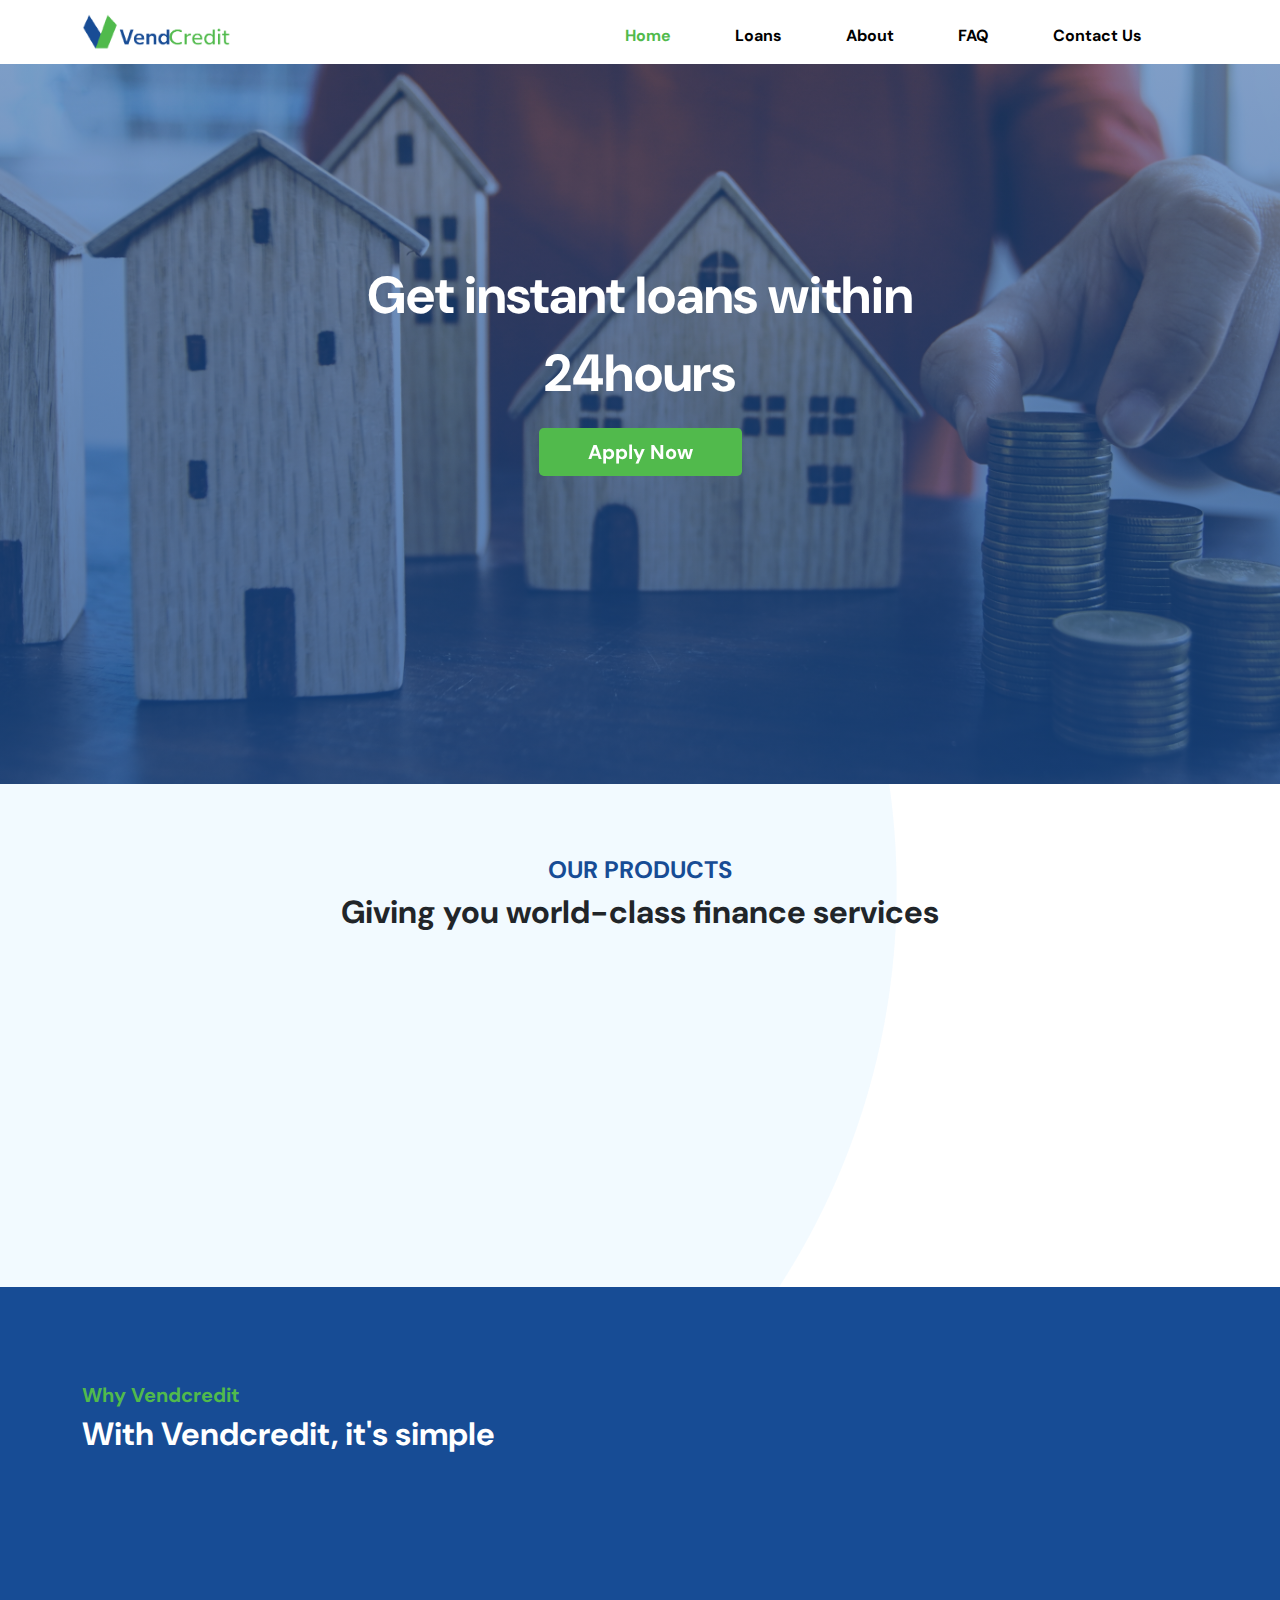
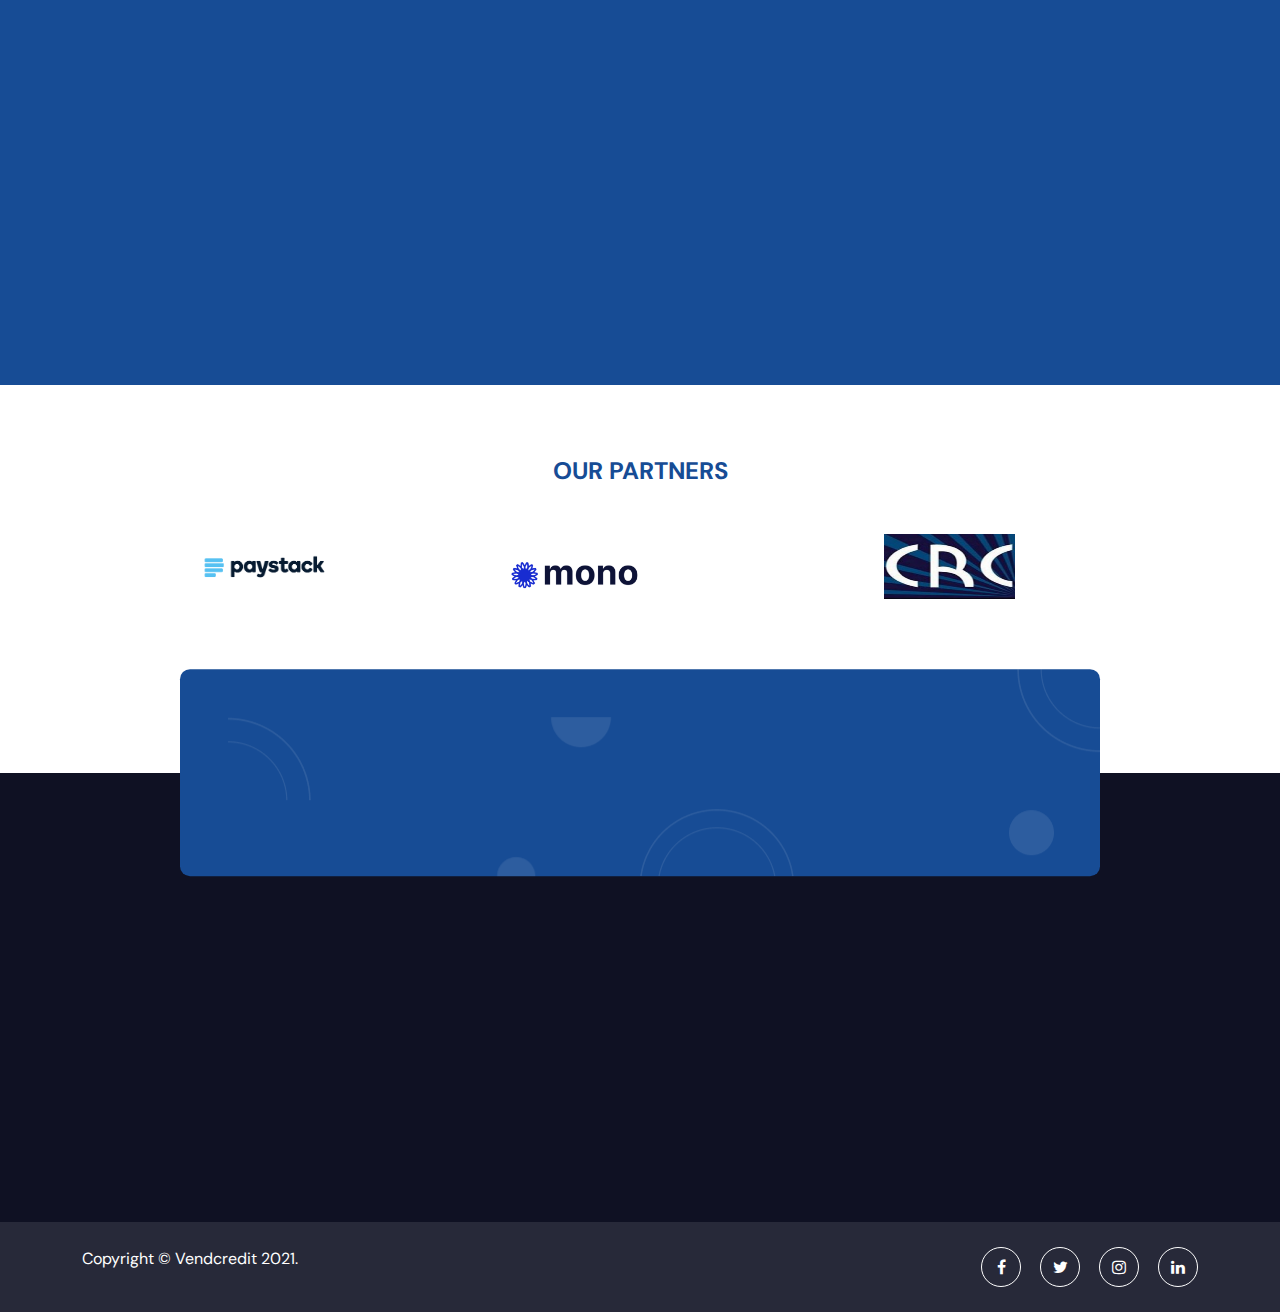
==== index.html @ 1e8042dc "updated site" ====
<!DOCTYPE html>
<html lang="en">
<head>
  <meta charset="UTF-8">
  <meta http-equiv="X-UA-Compatible" content="IE=edge">
  <meta name="viewport" content="width=device-width, initial-scale=1.0">
  <link rel="stylesheet" href="/assets/bootstrap-5/css/bootstrap.min.css">
  <link rel="stylesheet" href="./assets/css/main.css">
  <link href="./assets/vendor/aos/aos.css" rel="stylesheet">
  <link href="./assets/vendor/remixicon/remixicon.css" rel="stylesheet">
  <link href="./assets/vendor/swiper/swiper-bundle.min.css" rel="stylesheet">
  <link href="./assets/vendor/glightbox/css/glightbox.min.css" rel="stylesheet">
  <link rel="stylesheet" href="https://cdnjs.cloudflare.com/ajax/libs/font-awesome/4.7.0/css/font-awesome.min.css">
  <link rel="shortcut icon" href="./assets/img/favicon.svg" type="image/x-icon">
  <title>Vendcredit</title>
</head>
<body>
  <section>
    <nav class="navbar navbar-expand-lg navbar-light bg-white shadow-sm">
      <div class="container">
        <a class="navbar-brand" href="/index.html">
          <img src="./assets/img/logooo.png" class="./assets/img-fluid logo" alt="" srcset="">
        </a>
        <button class="navbar-toggler" type="button" data-bs-toggle="collapse" data-bs-target="#navbarSupportedContent" aria-controls="navbarSupportedContent" aria-expanded="false" aria-label="Toggle navigation">
          <span class="navbar-toggler-icon"></span>
        </button>
        <div class="collapse navbar-collapse" id="navbarSupportedContent">
          <ul class="navbar-nav ms-auto mb-2 mb-lg-0 pt-2">
            <li class="nav-item pe-md-5">
              <a class="nav-link active fw-bold" aria-current="page" href="/index.html">Home</a>
            </li>
            <li class="nav-item pe-md-5">
              <a class="nav-link fw-bold" aria-current="page" href="./loan.html">Loans</a>
            </li>
            <li class="nav-item pe-md-5">
              <a class="nav-link fw-bold" href="./about.html">About</a>
            </li>
            <li class="nav-item pe-md-5">
              <a class="nav-link fw-bold" href="./faq.html">FAQ</a>
            </li>
            <li class="nav-item pe-md-5">
              <a class="nav-link fw-bold" href="./contact.html">Contact Us</a>
            </li>
           
          </ul>
          
        </div>
      </div>
    </nav>
  </section>
  <section class="banner-area-2 loan-banner pt-145">
    <div class="container">
        <div class="row align-items-center pt-5">
            <div class="col-lg-7 mx-auto pt-5">
                <div class="banner-content text-center pt-5">
                    <div class="section-title text-white" data-aos="fade-up">
                     <p class="fw-bold tx-36 pt-lg-5">Get instant loans within 24hours</p>

                    </div>
                  
            <a href="./loan.html" class="btn btn-lg bg-green text-white px-5 fw-bold" data-aos="fade-up">Apply Now</a>

                </div>
            </div>
        </div>

    </div>
</section>
  
  <section class="product">
    <div class="container py-5">
      <div class="text-center pt-lg-4">
       <h4 class="text-uppercase tx-prim fw-bold ">Our Products</h4>
       <h2 class="fw-bold">Giving you world-class finance services</h2>
       
      </div>
      <div class="feature py-md-4">
        <div class="row">
          <div class="col-md-4 mb-3" data-aos="fade-up" >
            <div class="feature-card-widget-3 wow fadeInLeft card-2 slick-slide slick-cloned text-white card-h" data-wow-delay="1.5s" tabindex="-1" role="tabpanel" id="" style="visibility: visible; animation-delay: 1.5s; animation-name: fadeInLeft;" aria-describedby="slick-slide-control27" data-slick-index="-2" aria-hidden="true">
              <div class="shapes">
                  <img src="./assets/img/shape-21.png" alt="shape">
                  <img src="./assets/img/shape-22.png" alt="shape">
                  <img src="./assets/img/shape-23.png" alt="shape">
                  <img src="./assets/img/shape-24.png" alt="shape">
              </div>
              <img src="./assets/img/icon-9.svg" class="img-fluid mb-3" alt="icon">
              <h5 class="title">Asset Financing:</h5>
              <p> <span>  Get basic house utilities from us such as Air Conditioners, Generators, Freezers etc and spread your payment in months. </span></p>
            
          </div>
        </div>
        <div class="col-md-4 mb-3" data-aos="fade-up" data-aos-delay="100">
          <div class="feature-card-widget-3 wow fadeInLeft card-2 slick-slide slick-cloned text-white card-h" data-wow-delay="1.5s" tabindex="-1" role="tabpanel" id="" style="visibility: visible; animation-delay: 1.5s; animation-name: fadeInLeft;" aria-describedby="slick-slide-control27" data-slick-index="-2" aria-hidden="true">
            <div class="shapes">
                <img src="./assets/img/shape-17.png" alt="shape">
                <img src="./assets/img/shape-18.png" alt="shape">
                <img src="./assets/img/shape-19.png" alt="shape">
                <img src="./assets/img/shape-20.png" alt="shape">
            </div>
            <img src="./assets/img/icon-8.svg" class="img-fluid mb-3" alt="icon">
            <h5 class="title">Lending:</h5>
            <p> <span>  You can make hassle free investments by lending through our platform, straight from your device. </span></p>
          
        </div>
      </div>
        <div class="col-md-4 mb-3" data-aos="fade-up" data-aos-delay="200">
          <div class="feature-card-widget-3 wow fadeInLeft card-2 slick-slide slick-cloned text-white card-h" data-wow-delay="1.5s" tabindex="-1" role="tabpanel" id="" style="visibility: visible; animation-delay: 1.5s; animation-name: fadeInLeft;" aria-describedby="slick-slide-control27" data-slick-index="-2" aria-hidden="true">
            <div class="shapes">
                <img src="./assets/img/shape-26.png" alt="shape">
                <img src="./assets/img/shape-17.png" alt="shape">
                <img src="./assets/img/shape-19.png" alt="shape">
                <img src="./assets/img/shape-20.png" alt="shape">
            </div>
            <img src="./assets/img/icon-10.svg" class="img-fluid mb-3" alt="icon">
            <h5 class="title">Borrowing:</h5>
            <p> <span>  Whether its for personal or business reasons sycamore has got a loan for you. </span></p>
          
        </div>
        </div>
      </div>
    </div>
    </div>
  </section>

  <section id="plan" class="bg-prim">
    <div class="container bg-blue py-4">
      <div class="row py-md-5">
        <div class="col-md-5 text-white">
          <div class=" py-4">
             <h5 class="fw-bold tx-green text-uppercaae =">Why Vendcredit</h5>
            <h2 class="tx-30 tx-display fw-bold mb-5">With Vendcredit, it's simple</h2>
            <div class="pe-lg-5">
              <div data-aos="fade-up">
                <div class="d-flex">
                  <div class="">
                    <img src="./assets/img/Checkk.svg" class="img-fluid img-check">
                  </div>
                  <div class="ms-2">
                    <p class="tx-18 fw-bold mb-1 tx-green"> Easy No-Risk Application</p>
                  </div>
                </div>
                <div class="col-md-11 mt-1 mb-4">
                <p>
                  Our online application is fast and easy to use.
                </p>
                </div>
              </div>
             
              <div data-aos="fade-up" data-aos-delay="100">
                <div class="d-flex">
                  <div class="">
                    <img src="./assets/img/Checkk.svg" class="img-fluid img-check">
                  </div>
                  <div class="ms-2">
                    <p class="tx-18 fw-bold mb-1 tx-green">Flexible</p>
                  </div>
                  </div>
                  <div class="col-md-11 mt-1 mb-4">
                  <p>
                    We have a flexible payment schedule and investment returns cycles.
                  </p>
                  </div>
              </div>
              
                <div data-aos="fade-up" data-aos-delay="200">
                  <div class="d-flex">
                    <div class="">
                      <img src="./assets/img/Checkk.svg" class="img-fluid img-check">
                    </div>
                    <div class="ms-2">
                      <p class="tx-18 fw-bold mb-1 tx-green">
                        24/7 Human Support
                      </p>
                      </div>
                  </div>
                <div class="col-md-11 mt-1 mb-4">
                  <p>
                    Have questions? Our team is at your service 24/7.
                  </p>
                </div>
                </div>
               
              <div data-aos="fade-up-left" data-aos-delay="300">
                <div class="d-flex">
                  <div class="">
                    <img src="./assets/img/Checkk.svg" class="img-fluid img-check">
                  </div>
                  <div class="ms-2">
                    <p class="tx-18 fw-bold mb-1 tx-green">Referral Bonus</p>
                  </div>
                </div>
                <div class="col-md-11 mt-1 mb-4">
                <p>
                  Use your link to invite family and friends and get N1000 bonus.
                </p>
                </div>
              </div>
              
            </div>
          </div>
        </div>
        <div class="col-md-7 col-12 py-md-4">
          <img src="./assets/img/loan3.jpg" alt="" class="img-fluid pt-lg-3" srcset="" data-aos="zoom-in-up" data-aos-delay="200">
        </div>
        
        </div>

      </div>
    </div>
  </section>

  <!-- partners  -->
  <section class="bg-white">
    <div class="container py-5">
      <div class="text-center pt-lg-4">
       <h4 class="text-uppercase tx-prim fw-bold mb-5">Our Partners</h4>
       
      </div>
     <div class="row gx-5 col-md-10 mx-auto">
       <div class="col-md-4 col-6 mb-2">
         <img src="./assets/img/paystack.png" class="img-fluid w-50 mt-2" alt="">
       </div>
       <div class="col-md-4 col-6 mb-2">
        <img src="./assets/img/mono.png" class="img-fluid mt-4 w-50" alt="">
      </div>
      <div class="col-md-4 col-6 text-md-center">
        <img src="./assets/img/crc.png" class="img-fluid h-50 w-50" alt="">
      </div>
     </div>
    </div>
  </section>



     <!-- ======= Testimonials Section ======= -->
     <!-- <section id="testimonials" class="testimonials">

      <div class="container py-5" data-aos="fade-up">

        <header class="section-header text-center">
          <h4 class="text-uppercase tx-prim fw-bold ">Customer Stories</h4>
          <h2 class="fw-bold ">10,00+ customers and counting</h2>

          <p>Thousand of cusstomers have trusted Vendcredit</p>
        </header>

        <div class="testimonials-slider swiper-container" data-aos="fade-up" data-aos-delay="200">
          <div class="swiper-wrapper">

            <div class="swiper-slide">
              <div class="testimonial-item">
                <p class="tx-gray">
                  Proin iaculis purus consequat sem cure digni ssim donec porttitora entum suscipit rhoncus. Accusantium quam, ultricies eget id, aliquam eget nibh et. Maecen aliquam, risus at semper.
                </p>
                <div class="profile mt-auto text-gray">
                  <h3>Joshua Bassey</h3>
                  <h4>Published 30 mins ago</h4>
                </div>
              </div>
            </div>

            <div class="swiper-slide">
              <div class="testimonial-item">
                <p class="tx-gray" >
                  Export tempor illum tamen malis malis eram quae irure esse labore quem cillum quid cillum eram malis quorum velit fore eram velit sunt aliqua noster fugiat irure amet legam anim culpa.
                </p>
                <div class="profile mt-auto text-gray">
                  <h3>Alex George</h3>
                </div>
              </div>
            </div>

            <div class="swiper-slide">
              <div class="testimonial-item">
                <p class="tx-gray">
                  Enim nisi quem export duis labore cillum quae magna enim sint quorum nulla quem veniam duis minim tempor labore quem eram duis noster aute amet eram fore quis sint minim.
                </p>
                <div class="profile mt-auto text-gray">
                  <h3>Ayo Bernard</h3>
                </div>
              </div>
            </div>

            <div class="swiper-slide">
              <div class="testimonial-item">
                <p class="tx-gray">
                  Fugiat enim eram quae cillum dolore dolor amet nulla culpa multos export minim fugiat minim velit minim dolor enim duis veniam ipsum anim magna sunt elit fore quem dolore labore illum veniam.
                </p>
                <div class="profile mt-auto text-gray">
                  <h3>Seyi Olumide</h3>
                </div>
              </div>
            </div>

            <div class="swiper-slide">
              <div class="testimonial-item">
                <p class="tx-gray">
                  Quis quorum aliqua sint quem legam fore sunt eram irure aliqua veniam tempor noster veniam enim culpa labore duis sunt culpa nulla illum cillum fugiat legam esse veniam culpa fore nisi cillum quid.
                </p>
                <div class="profile mt-auto text-gray">
                  <h3>Nath Bill</h3>
                </div>
              </div>
            </div>

          </div>
          <div class="swiper-pagination"></div>
        </div>

      </div>

    </section> -->
    <!-- End Testimonials Section -->

    <!-- cta section  -->
  <section class="cta-area pt-60">
    <div class="container">
        <div class="row">
            <div class="col-md-10 mx-auto position-relative">
                <div class="cta cta-bg-primary text-white p-3 p-md-5">

                    <div class="shapes">
                        <img src="./assets/img/cta/icon-1.png" alt="shape">
                        <img data-parallax="{&quot;x&quot;: 150, &quot;y&quot;: 0, &quot;rotateZ&quot;:-0}" src="./assets/img/cta/icon-2.png" alt="shape" style="transform:translate3d(86.279px, 0px, 0px) rotateX(0deg) rotateY(0deg) rotateZ(0deg) scaleX(1) scaleY(1) scaleZ(1); -webkit-transform:translate3d(86.279px, 0px, 0px) rotateX(0deg) rotateY(0deg) rotateZ(0deg) scaleX(1) scaleY(1) scaleZ(1); ">
                        <img src="./assets/img/cta/icon-3.png" alt="shape">
                        <img src="./assets/img/cta/icon-4.png" alt="shape">
                        <img src="./assets/img/cta/icon-5.png" alt="shape">
                        <img data-parallax="{&quot;x&quot;: 400, &quot;y&quot;: 0, &quot;rotateZ&quot;:0}" src="./assets/img/cta/icon-6.png" alt="shape" style="transform:translate3d(322.159px, 0px, 0px) rotateX(0deg) rotateY(0deg) rotateZ(0deg) scaleX(1) scaleY(1) scaleZ(1); -webkit-transform:translate3d(322.159px, 0px, 0px) rotateX(0deg) rotateY(0deg) rotateZ(0deg) scaleX(1) scaleY(1) scaleZ(1); ">
                    </div>

                    <div class="row align-items-center">
                        <div class="col-md-7">
                            <div class="cta-content wow fadeInRight" data-aos="fade-up-right" style="visibility: visible; animation-name: fadeInRight;">
                                <h2 class="mb-10">Have any question?</h2>
                                <p>Ask us anything. Do you have a love question you want us to answer?</p>
                            </div>
                        </div>

                        <div class="col-md-5 text-center text-md-end">
                            <div class="cta-content   text-md-end mt-3 mt-md-0">
                                <a href="contact.html" class="btn theme-btn theme-btn-alt wow fadeInLeft m-0 fw-bold" data-aos="fade-down-left" style="visibility: visible; animation-name: fadeInLeft;">Contact Us</a>
                            </div>
                        </div>
                    </div>
                </div>
            </div>
        </div>
    </div>
</section>
<footer class="footer footer-3 text-white">
  <div class="footer-top  pt-200 pb-lg-115 pb-120">
      <div class="container">
          <div class="row pt-45 justify-content-between">

              <div class="col-lg-3 col-sm-6 text-center text-sm-start ">
                  <div class="footer-widget wow fadeInLeft mb-30" data-aos="fade-up-left" style="visibility: visible; animation-name: fadeInLeft;">
                      <div class="footer-text mb-20">
                        <img src="./assets/img/logooo.png" class="img-fluid" alt="" srcset="">
                         
                      </div>

                  </div>
              </div>
              <div class="col-lg-8">
                <div class="row justify-content-between">
                  <div class="col-lg-3 col-sm-6 text-center text-sm-start ">
                    <div class="footer-widget mb-30 wow fadeInUp" data-aos="fade-up-right" data-wow-delay="0.1s" style="visibility: visible; animation-delay: 0.1s; animation-name: fadeInUp;">
                        <div class="f-widget-title mb-4">
                            <h5>Products</h5>
                        </div>
                        <div class="footer-link">
                            <ul>
                                <li><a href="./loan.html"> Loan</a></li>
                               
                            </ul>
                        </div>
                    </div>
                </div>
                <div class="col-lg-3 col-sm-6 text-center text-sm-start">
                    <div class="footer-widget mb-30 wow fadeInUp" data-aos="fade-up" data-wow-delay="0.3s" style="visibility: visible; animation-delay: 0.3s; animation-name: fadeInUp;">
                        <div class="f-widget-title mb-4">
                            <h5>Company</h5>
                        </div>
                        <div class="footer-link">
                            <ul>
                                <li><a href="./about.html"> About us</a></li>
                                <li><a href="#"> Our Values</a></li>
                                <li><a href="./contact.html"> Contact Us</a></li>
                            </ul>
                        </div>
                    </div>
  
                </div>
                <div class="col-lg-3 col-sm-6 text-center text-sm-start me-0">
                    <div class="footer-widget mb-30 wow fadeInUp" data-aos="fade-up" data-wow-delay="0.5s" style="visibility: visible; animation-delay: 0.5s; animation-name: fadeInUp;">
                        <div class="f-widget-title mb-4">
                            <h5>Legal</h5>
                        </div>
                        <div class="footer-link">
                            <ul>
                                <li><a href="#">Terms of use</a></li>
                                <li><a href="#">Privacy Policy</a></li>
                                <li><a href="#">Eligibility Criteria</a></li>
                            </ul>
                        </div>
                    </div>
                </div>
                <div class="col-lg-3 col-sm-6 text-center text-sm-start me-0">
                  <div class="footer-widget mb-30 wow fadeInUp" data-aos="fade-up-up" data-wow-delay="0.5s" style="visibility: visible; animation-delay: 0.5s; animation-name: fadeInUp;">
                      <div class="f-widget-title mb-4">
                          <h5>Questions</h5>
                      </div>
                      <div class="footer-link">
                          <ul>
                              <li><a href="./faq.html">FAQ</a></li>
                              
                          </ul>
                      </div>
                  </div>
              </div>
                </div>
              </div>


             
          </div>
      </div>
  </div>
  <!-- copyright area -->
  <div class="copyright pt-25 pb-25">
      <div class="container">
          <div class="row justify-content-between">
              <div class="col-lg-5 my-3 my-sm-0">
                  <div class="copyright-text">
                      <p>Copyright © Vendcredit 2021. 
                      </p>
                  </div>
              </div>
              <div class="col-lg-4 text-center text-lg-end ">
                  <div class="social-button">
                      <a href="#"><i class="fa fa-facebook-f"></i></a>
                      <a href="#"><i class="fa fa-twitter"></i></a>
                      <a href="#"><i class="fa fa-instagram"></i></a>
                      <a href="#"><i class="fa fa-linkedin"></i></a>
                  </div>
              </div>

          </div>
      </div>
  </div>
</footer>
  
<script src="https://ajax.googleapis.com/ajax/libs/jquery/3.5.1/jquery.min.js"></script>
  <script src="./assets/bootstrap-5/js/bootstrap.bundle.js"></script>
  <script src="assets/vendor/aos/aos.js"></script>
    <script src="assets/vendor/php-email-form/validate.js"></script>
    <script src="assets/vendor/swiper/swiper-bundle.min.js"></script>
    <script src="assets/vendor/purecounter/purecounter.js"></script>
    <script src="assets/vendor/isotope-layout/isotope.pkgd.min.js"></script>
    <script src="assets/vendor/glightbox/js/glightbox.min.js"></script>
  
  <!-- Template Main JS File -->
  <script src="assets/js/main.js"></script>
  
</body>
</html>
---- assets/css/main.css ----
@import url('https://fonts.googleapis.com/css2?family=DM+Sans:ital,wght@0,400;0,500;0,700;1,400;1,500;1,700&display=swap');

body{
  font-family: 'DM Sans', sans-serif;
}
.bg-prim{
  background-color: #174c95;
}
.bg-green{
  background-color: #51ba4c;
}
.tx-prim{
  color: #174c95;
}
.tx-green{
  color: #51ba4c;
}

.logo{
  width: 150px!important;
}
.tx-36{
  font-size: 3.25rem;
}
.tx-18{
  font-size: 1.2rem;
}

.pt-60 {
  padding-top: 60px;
}

/*====================================
 products
 ================================ */
 
 .product{
   background-image: url(/assets/img/bg-img-2.png);
   background-repeat: no-repeat;

 }
 .faq{
  background-image: url(/assets/img/footer-bg.png);
  background-repeat: no-repeat;

}

/*--------------------------------------------------------------
# Testimonials
--------------------------------------------------------------*/
.testimonials .testimonial-item {
  box-sizing: content-box;
  padding: 30px;
  margin: 40px 30px;
  box-shadow: 0px 0 20px rgba(1, 41, 112, 0.1);
  background: #fff;
  min-height: 320px;
  display: flex;
  flex-direction: column;
  text-align: center;
  transition: 0.3s;
}

.testimonials .testimonial-item .stars {
  margin-bottom: 15px;
}

.testimonials .testimonial-item .stars i {
  color: #ffc107;
  margin: 0 1px;
}

.testimonials .testimonial-item .testimonial-img {
  width: 90px;
  border-radius: 50%;
  border: 4px solid #fff;
  margin: 0 auto;
}

.testimonials .testimonial-item h3 {
  font-size: 18px;
  font-weight: bold;
  margin: 10px 0 5px 0;
  color: #111;
}

.testimonials .testimonial-item h4 {
  font-size: 14px;
  color: #999;
  margin: 0;
}

.testimonials .testimonial-item p {
  font-style: italic;
  margin: 0 auto 15px auto;
}

.testimonials .swiper-pagination {
  margin-top: 20px;
  position: relative;
}

.testimonials .swiper-pagination .swiper-pagination-bullet {
  width: 12px;
  height: 12px;
  background-color: #fff;
  opacity: 1;
  border: 1px solid #174c95;
}

.testimonials .swiper-pagination .swiper-pagination-bullet-active {
  background: linear-gradient(to right, #174c95,#174c95, #174c95)!important;;
}

.testimonials .swiper-slide {
  opacity: .3;
}

@media (max-width: 1199px) {
  .testimonials .swiper-slide-active {
    opacity: 1;
  }
  .testimonials .swiper-pagination {
    margin-top: 0;
  }
}

@media (min-width: 1200px) {
  .testimonials .swiper-slide-next {
    opacity: 1;
    transform: scale(1.12);
  }
}



.cta.cta-bg-primary {
  background-color:  #174c95;
  background-image: none;
}
.cta {
  background-position: center;
  background-size: auto;
  padding: 70px 110px 70px 100px;
  border-radius: 10px;
  position: absolute;
  z-index: 1;
  overflow: hidden;
  width: auto;
  bottom: 0;
  transform: translateY(50%);
  left: 15px;
  right: 15px;
}
.cta .shapes img:nth-child(1) {
  right: 5%;
  bottom: 10%;
  animation-delay: 0.2s;
  animation: 3s ease-in 1s infinite reverse both running slidein;
}
.cta .shapes img:nth-child(2) {
  left: 25%;
  bottom: 0;
  animation: none;
}
.cta .shapes img:nth-child(4) {
  top: 0%;
  right: 0;
  animation-delay: 0.8s;
}

.cta .shapes img:nth-child(3) {
  left: 50%;
  bottom: 0;
}
.cta .shapes img {
  position: absolute;
  animation: pulse 1.5s ease-out infinite alternate both;
}
.cta-content .theme-btn {
  font-size: 20px;
  height: 66px;
  line-height: 66px;
  padding: 0 50px;
}
.theme-btn.theme-btn-alt {
  background-color: #fff;
  color: #174c95;
}
.cta a {
  display: inline-block;
  margin: 0 10px;
}
/* footer section  */
.footer {
  background-position: center;
  background-size: cover;
  background-color: #0f1123;
}
@media (min-width: 992px){
.pb-lg-115 {
    padding-bottom: 115px;
}
}
.pb-120 {
    padding-bottom: 80px;
}
.pt-200 {
    padding-top: 150px;
}
.footer.footer-3 .copyright {
  background-color: rgba(255, 255, 255, 0.1);
}
.footer .copyright {
  color: #fff;
}
.pb-25 {
  padding-bottom: 25px;
}
.pt-25 {
  padding-top: 25px;
}
.pt-45 {
  padding-top: 45px;
}
.footer-link ul li a{
  color: #9096a5;
  text-decoration: none;
}
.footer-link ul{
  list-style: none;
  padding-left: 0px;
}
.footer-link ul li{
  padding-bottom: 0.8rem;
}

.footer .copyright .social-button a {
  display: inline-block;
  height: 40px;
  width: 40px;
  border-radius: 50%;
  border: 1px solid #fff;
  background-color: transparent;
  font-size: 16px;
  color: #fff;
  line-height: 19px;
  text-align: center;
  transition: all 0.3s ease-out;
}
.footer .copyright a {
  display: inline-block;
  margin-left: 15px;
  font-size: 16px;
  font-family: "Roboto", sans-serif;
  font-weight: 400;
  padding: 10px 0;
}

.how-it-works-2__steps-number {
  display: grid;
  place-items: center;
  width: 3rem;
  height: 3rem;
  border-radius: 50%;
  background-color: #fff;
  margin-right: auto;
  margin-left: auto;
}
.how-it-works-2__steps-number span {
  font-size: 1.3rem;
  color: #212529;
}
.bg-whiter{
  background-color: #F9FAF9;
}

.navbar-light .navbar-nav .nav-link{
  color: #000;
}
.nav-link.active{
  color: #51ba4c!important;
  font-weight: 600;
}
 /* X-Small devices (portrait phones, less than 576px) */
@media (max-width: 575.98px) { 
  .copyright-text{
    text-align: center;
  }
  .tx-36{
    font-size: 1.8rem;
  }
 }

 .mod{
  transform: translate3d(0px, 0px, 0px);
  transform-style: preserve-3d;
  backface-visibility: hidden;
 }
 .bg-test{
  background-color: #281b36;
  overflow: hidden;
  position: relative;
  z-index: 1;
 }

 .loan-banner {
  position: relative;
  overflow: inherit;
}
.banner-area-2 {
  
  background-image:linear-gradient(to bottom, rgba(23, 76, 149, 0.53), rgba(23, 76, 149, 0.73)),
  url(../img/loan-banner.png);
  /* linear-gradient(to right, #fff, #f7f8ff),url(../img/loan-banner.png); */
  background-position: center;
  background-size: cover;
  background-repeat: no-repeat;
  overflow: hidden;
  min-height: 80vh;
}

.feature-card-widget-3.card-2 .shapes img:nth-child(1) {
  top: 0;
  right: 20px;
  animation: pulse 6s ease-out infinite alternate both;
}
.feature-card-widget-3 .shapes img {
  position: absolute;
}
.feature-card-widget-3 img {
  max-width: 100%;
}
.slick-slide img {
  display: block;
}
.feature-card-widget-3 {
  padding: 25px;
  border-radius: 10px;
  transition: all 0.3s ease-out;
  overflow: hidden;
  position: relative;
  margin: 0 12px;
  outline: none;
}
.feature-card-widget-3.card-2 {
  background-color: #51ba4c;
}

.feature-card-widget-3.card-2 .shapes img:nth-child(2) {
    bottom: 0;
    right: 0;
    animation: pulse 2s ease-out infinite alternate both;
}
.feature-card-widget-3 .shapes img {
  position: absolute;
}

.feature-card-widget-3.card-2:hover {
  transform: scale(1.1); /* (150% zoom - Note: if the zoom is too large, it will go outside of the viewport) */
  background-color: #174c95;
}
.card-h{
  height: 100%;
}

.accordion-button{
  background-color: #F9FAF9;
}
.accordion-item{
  border: 0;
}
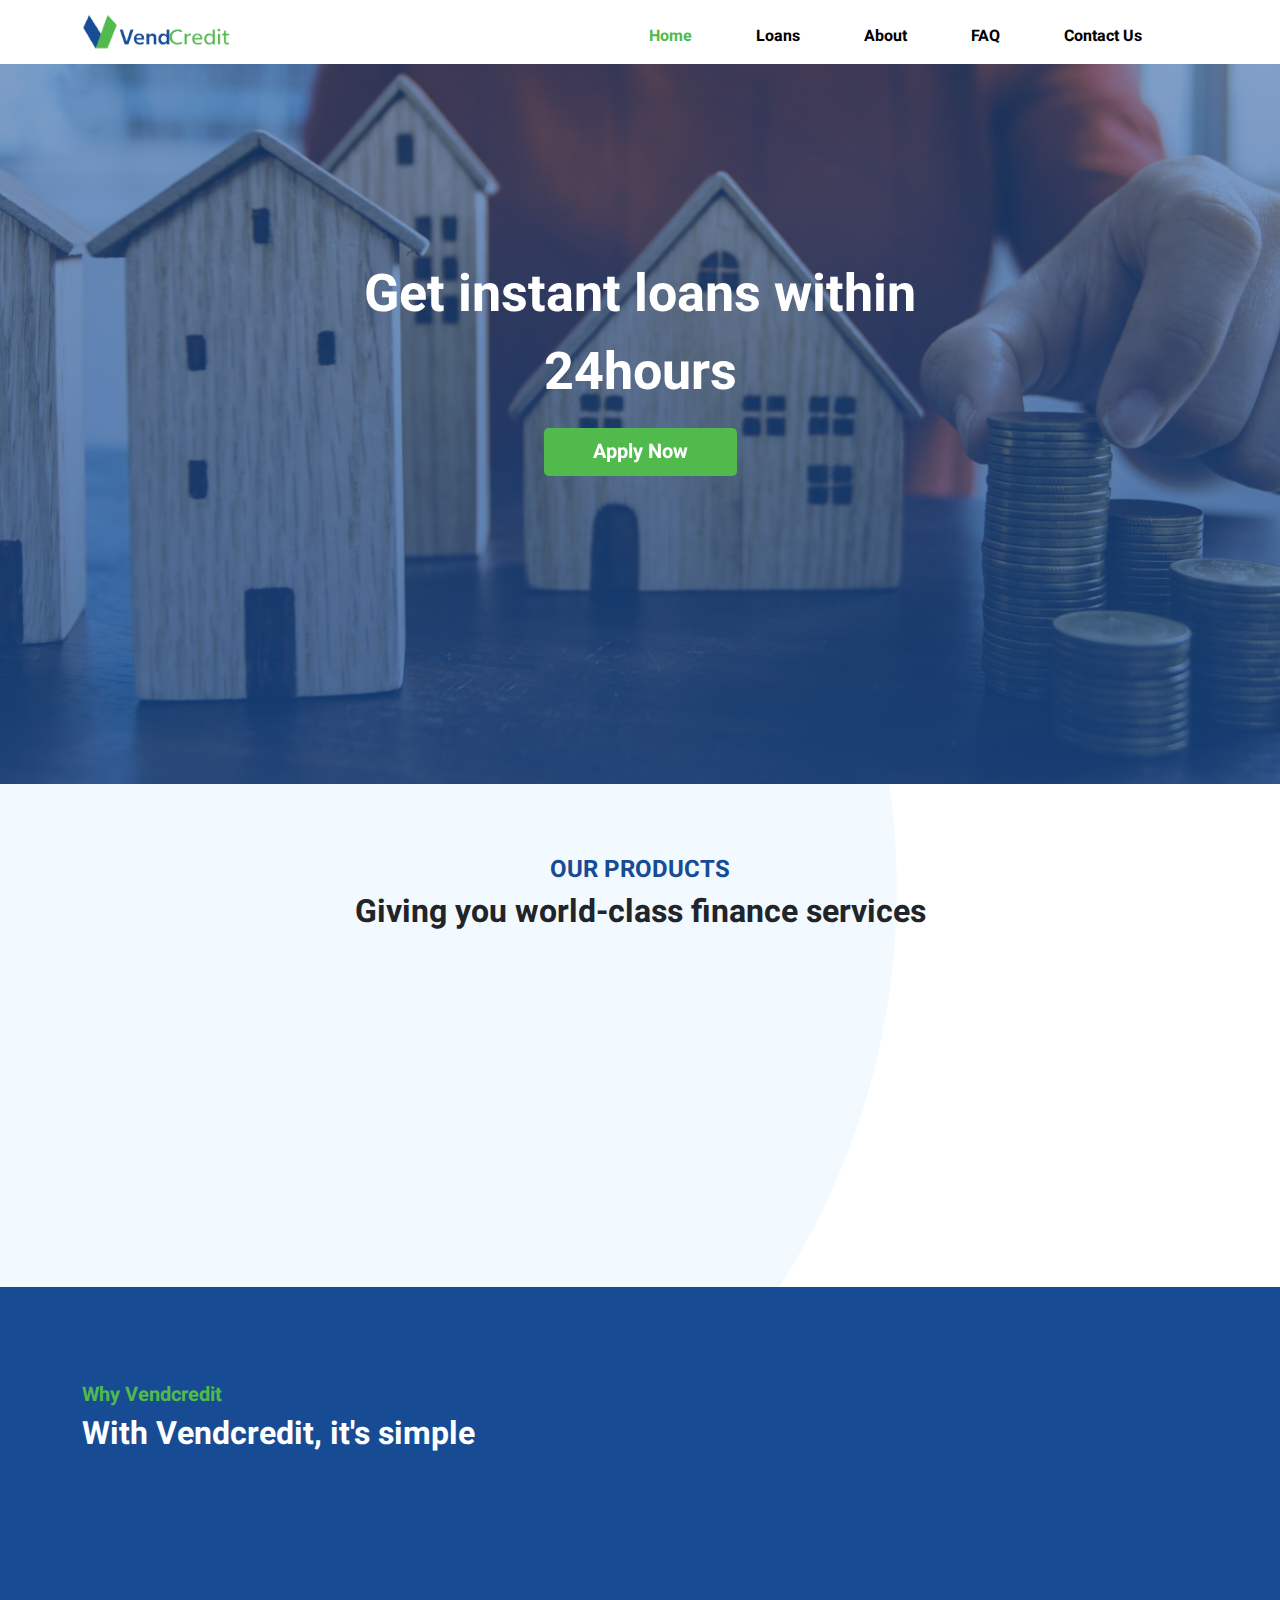
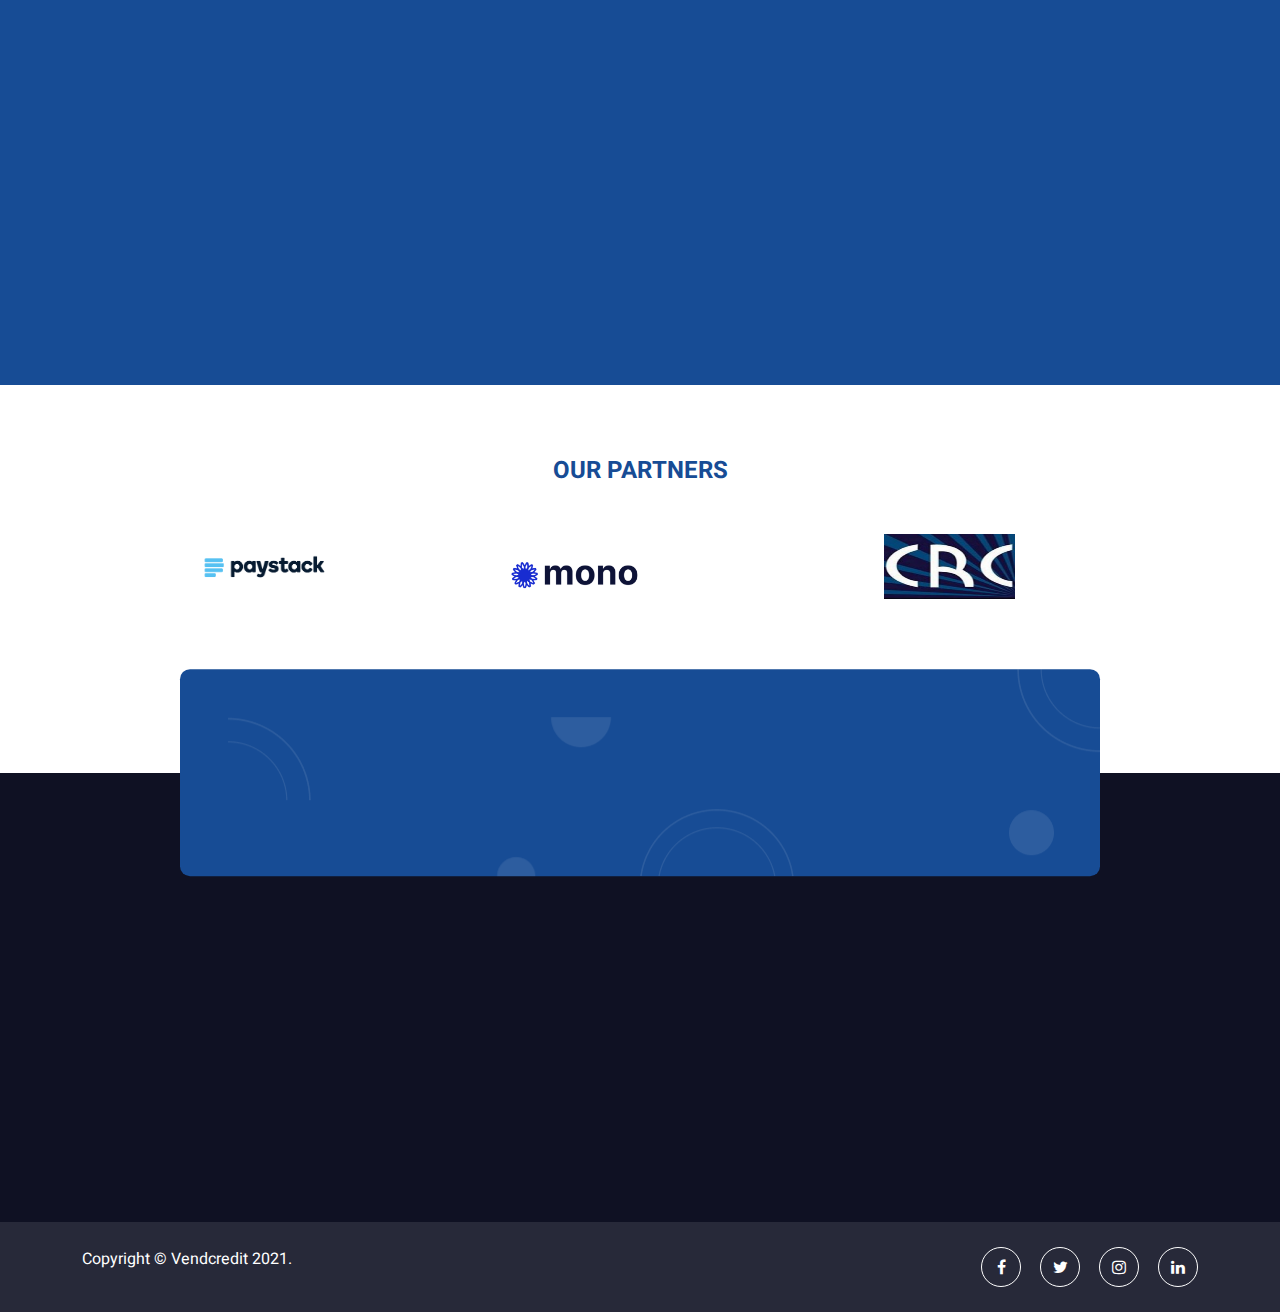
==== commit 89bd4232: "image" ====
--- a/index.html
+++ b/index.html
@@ -200,8 +200,8 @@
             </div>
           </div>
         </div>
-        <div class="col-md-7 col-12 py-md-4">
-          <img src="./assets/img/loan3.jpg" alt="" class="img-fluid pt-lg-3" srcset="" data-aos="zoom-in-up" data-aos-delay="200">
+        <div class="col-md-7 col-12 py-md-2">
+          <img src="./assets/img/loan3.jpg" alt="" class="img-fluid" srcset="" data-aos="zoom-in-up" data-aos-delay="200">
         </div>
         
         </div>
--- a/assets/css/main.css
+++ b/assets/css/main.css
@@ -1,8 +1,8 @@
 
-@import url('https://fonts.googleapis.com/css2?family=DM+Sans:ital,wght@0,400;0,500;0,700;1,400;1,500;1,700&display=swap');
+@import url('https://fonts.googleapis.com/css2?family=Heebo:wght@100;200;300;400;500;600;700;800;900&display=swap');
 
 body{
-  font-family: 'DM Sans', sans-serif;
+  font-family: 'Heebo', sans-serif;
 }
 .bg-prim{
   background-color: #174c95;
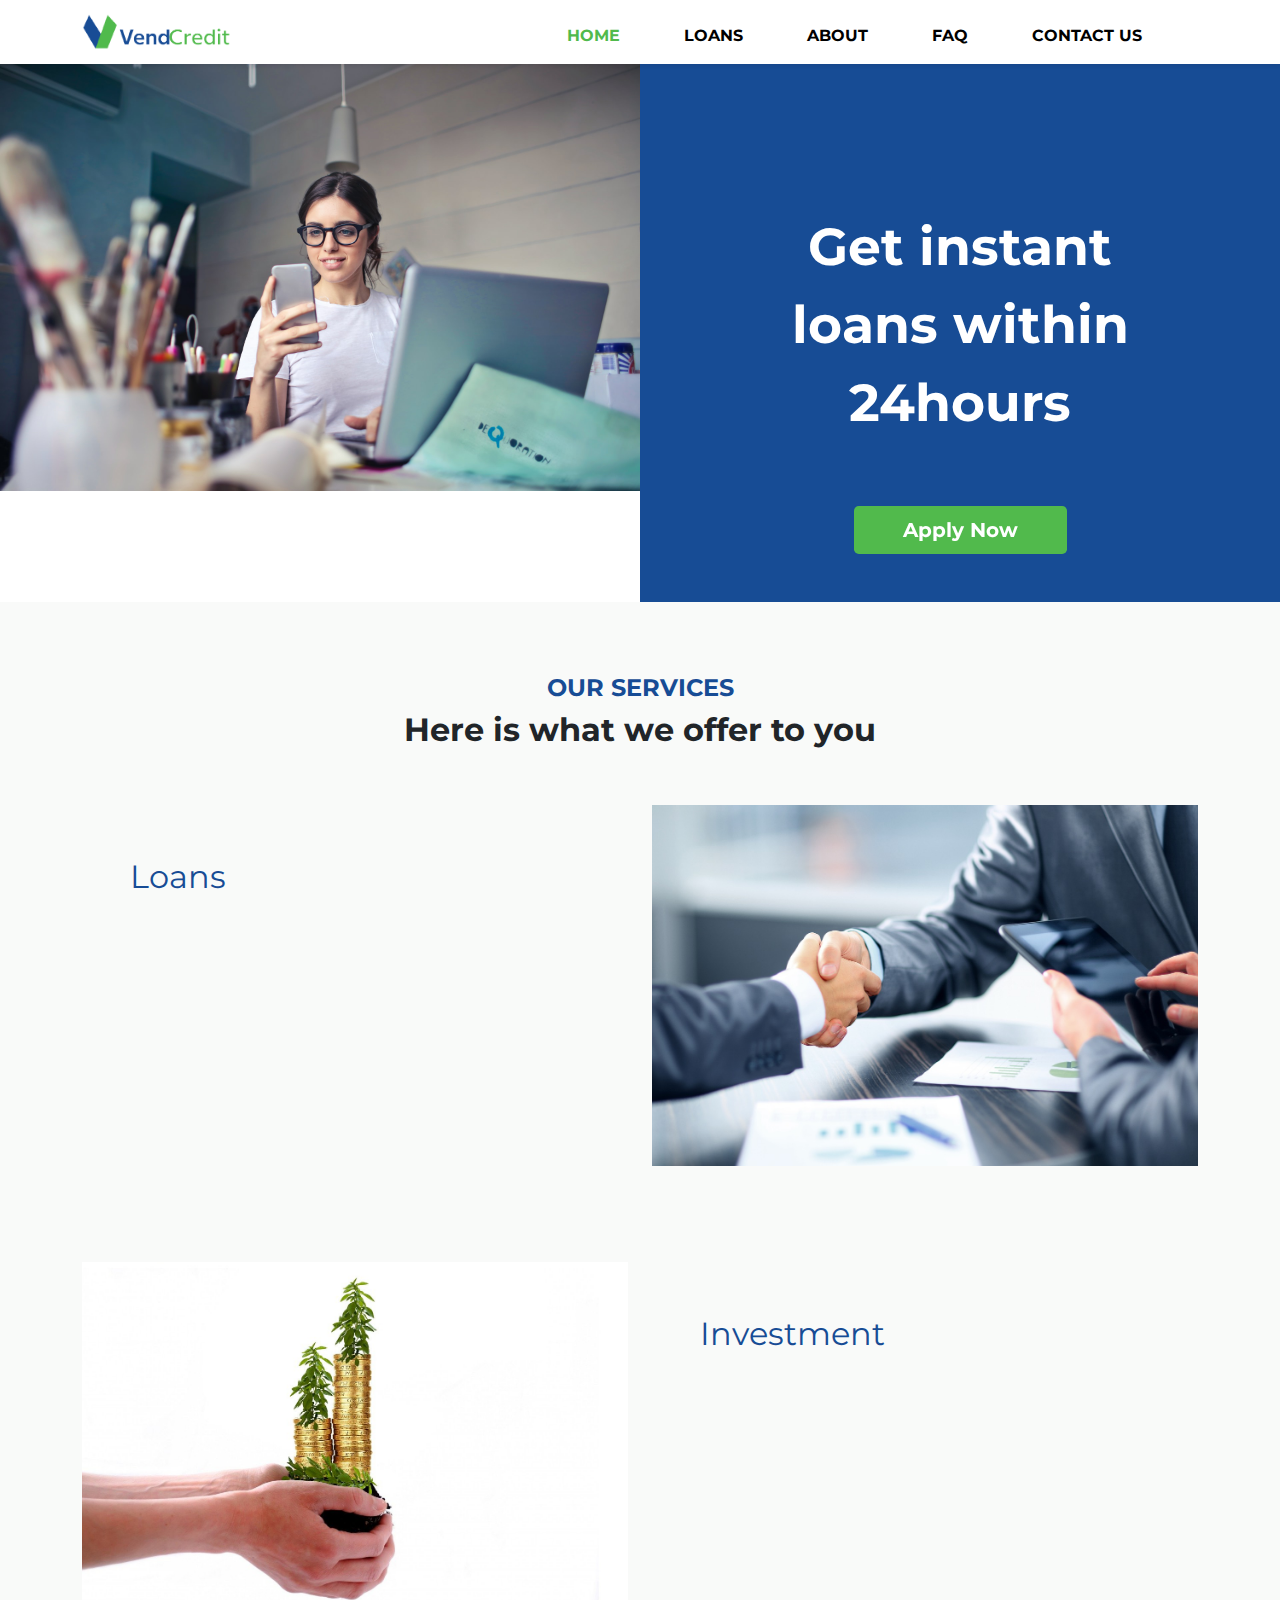
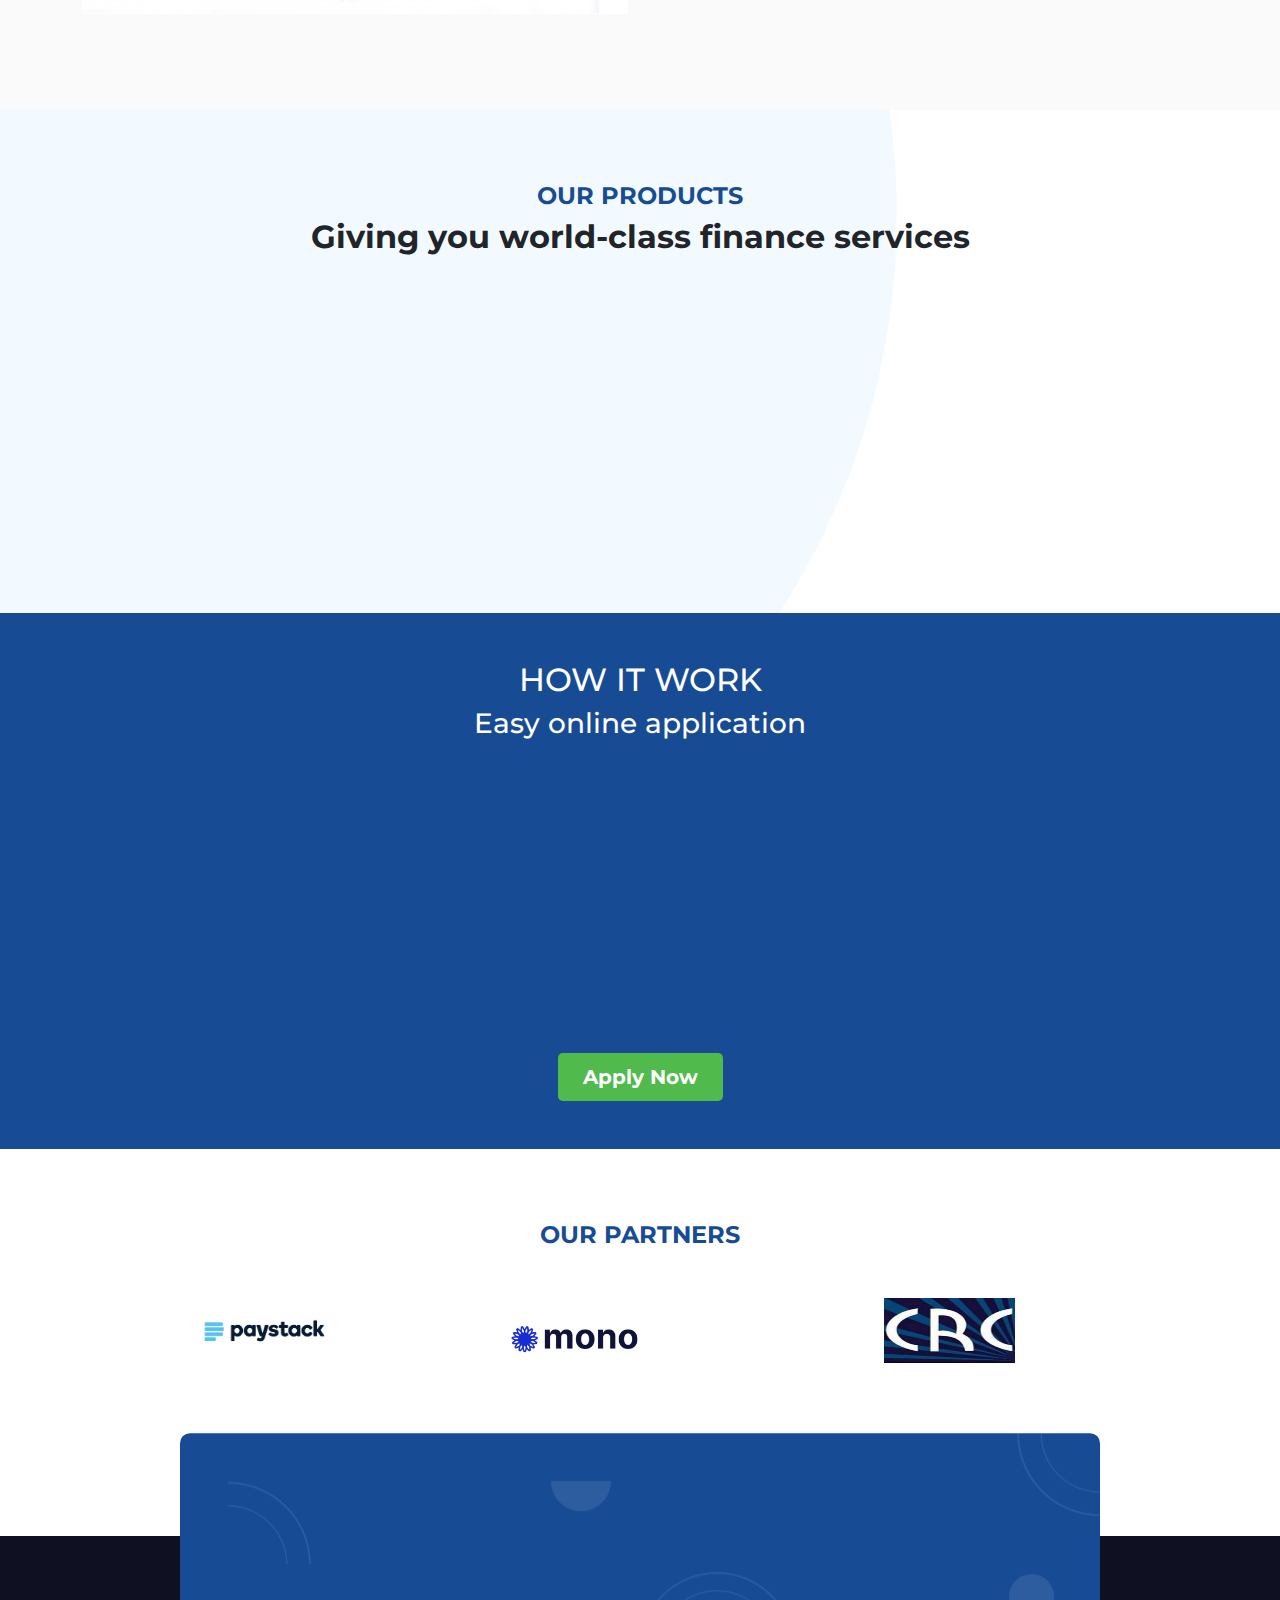
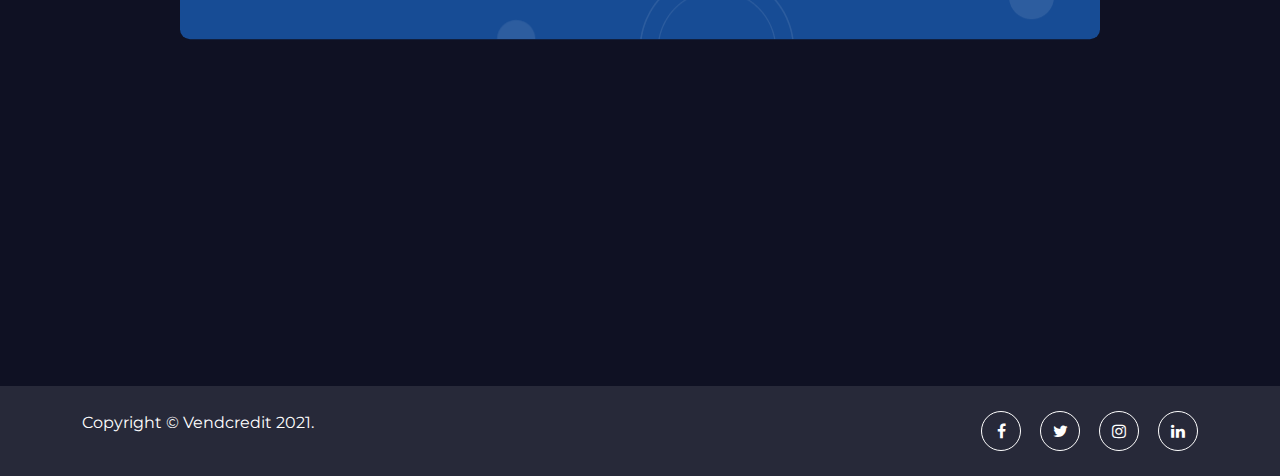
==== commit ddd34a8a: "updated pages" ====
--- a/index.html
+++ b/index.html
@@ -30,7 +30,7 @@
               <a class="nav-link active fw-bold" aria-current="page" href="/index.html">Home</a>
             </li>
             <li class="nav-item pe-md-5">
-              <a class="nav-link fw-bold" aria-current="page" href="./loan.html">Loans</a>
+              <a class="nav-link fw-bold" aria-current="page"href="https://vendcredit.com/sign-up/create-account" target="blank">Loans</a>
             </li>
             <li class="nav-item pe-md-5">
               <a class="nav-link fw-bold" href="./about.html">About</a>
@@ -48,23 +48,56 @@
       </div>
     </nav>
   </section>
-  <section class="banner-area-2 loan-banner pt-145">
-    <div class="container">
-        <div class="row align-items-center pt-5">
-            <div class="col-lg-7 mx-auto pt-5">
-                <div class="banner-content text-center pt-5">
-                    <div class="section-title text-white" data-aos="fade-up">
-                     <p class="fw-bold tx-36 pt-lg-5">Get instant loans within 24hours</p>
-
-                    </div>
-                  
-            <a href="./loan.html" class="btn btn-lg bg-green text-white px-5 fw-bold" data-aos="fade-up">Apply Now</a>
-
-                </div>
-            </div>
-        </div>
-
-    </div>
+  <section class="">
+    <div class="container-fluid">
+      <div class="row">
+        <div class="col-md-6 px-0">
+          <img src="./assets/img/loan3.jpg" alt="" class="img-fluid" srcset="">
+        </div>
+        <div class="col-md-6 bg-prim text-center p-md-5">
+          <div class="section-title text-white p-lg-5" data-aos="fade-up">
+            <p class="fw-bold tx-36 pt-lg-5">Get instant loans within 24hours</p>
+
+           </div>
+         
+              <a  href="https://vendcredit.com/sign-up/create-account" target="blank" class="btn btn-lg bg-green text-white px-5 fw-bold" data-aos="fade-up">Apply Now</a>
+
+       </div>
+        </div>
+      </div>
+    </div>
+    
+</section>
+<section class="bg-whiter">
+  <div class="container py-5">
+    <div class="text-center pt-lg-4">
+     <h4 class="text-uppercase tx-prim fw-bold ">Our Services</h4>
+     <h2 class="fw-bold">Here is what we offer to you</h2>
+    </div>
+    <div class="row">
+      <div class="col-md-6 my-4 my-md-5">
+        <div class="p-5">
+          <p class="tx-24 tx-prim">Loans</p>
+
+
+        </div>
+      </div>
+      <div class="col-md-6 my-4 my-md-5">
+        <img src="./assets/img/loan1.jpg" class="img-fluid" alt="" srcset="">
+      </div>
+      <div class="col-md-6 my-4 my-md-5 order-md-1 order-2">
+        <img src="./assets/img/loan2.jpg" class="img-fluid" alt="" srcset="">
+      </div>
+      <div class="col-md-6 my-4 my-md-5 order-md-2 order-1">
+        <div class="p-5">
+          <p class="tx-24 tx-prim">Investment</p>
+
+        </div>
+      </div>
+
+    </div>
+    
+  </div>
 </section>
   
   <section class="product">
@@ -123,7 +156,7 @@
     </div>
   </section>
 
-  <section id="plan" class="bg-prim">
+  <!-- <section id="plan" class="bg-prim">
     <div class="container bg-blue py-4">
       <div class="row py-md-5">
         <div class="col-md-5 text-white">
@@ -208,6 +241,47 @@
 
       </div>
     </div>
+  </section> -->
+ <section id="plan" class="bg-prim">
+    <div class="container text-white py-5">
+      <div class="text-center">
+        <h2 class="text-uppercase">How it work</h2>
+        <h3>
+          Easy online application
+        </h3>
+      </div>
+      <div class="row py-md-5 py-3">
+        <div class="col-md-4 col-12 mb-3 text-center" data-aos="fade-up-left" data-wow-delay="0.1s">
+          <div class="how-it-works-2__steps-number mb-4"><span>1</span></div>
+          <h5 class="fw-bold">Create Account</h5>
+          <p>
+            Sign up on Vendcredit, using your Bank Verification Number (BVN) and other personal details. Confirm your registration.
+            </p>
+        </div>
+        <div class="col-md-4 col-12 mb-3 text-center" data-aos="fade-up" data-wow-delay="0.3s">
+          <div class="how-it-works-2__steps-number mb-4"><span>2</span></div>
+          <h5 class="fw-bold">
+            Submit Application
+          </h5>
+          <p>
+									Tell us how much loan you want to borrow for and also highlight the purpose of the loan you are
+									applying for.
+            </p>
+        </div>
+        <div class="col-md-4 col-12 mb-3 text-center" data-aos="fade-up-right" data-wow-delay="0.1s">
+          <div class="how-it-works-2__steps-number mb-4"><span>3</span></div>
+          <h5 class="fw-bold">Automatic Assessment</h5>
+          <p>
+									Upload your bank statement and any means of identitfication and you will be qualified for eligibility
+									in minutes.
+            </p>
+        </div>
+        </div>
+      <div class="text-center">
+        <a href="https://vendcredit.com/sign-up/create-account" class="btn btn-lg bg-green text-white px-4 fw-bold" target="blank">Apply Now</a>
+      </div>
+      </div>
+    </div>
   </section>
 
   <!-- partners  -->
@@ -371,7 +445,7 @@
                         </div>
                         <div class="footer-link">
                             <ul>
-                                <li><a href="./loan.html"> Loan</a></li>
+                                <li><a  href="https://vendcredit.com/sign-up/create-account" target="blank"> Loan</a></li>
                                
                             </ul>
                         </div>
--- a/assets/css/main.css
+++ b/assets/css/main.css
@@ -1,8 +1,8 @@
 
-@import url('https://fonts.googleapis.com/css2?family=Heebo:wght@100;200;300;400;500;600;700;800;900&display=swap');
+@import url('https://fonts.googleapis.com/css2?family=Montserrat:ital,wght@0,100;0,200;0,300;0,400;0,500;0,600;0,700;0,800;0,900;1,100;1,200;1,300;1,400;1,500;1,600;1,700;1,800;1,900&display=swap');
 
 body{
-  font-family: 'Heebo', sans-serif;
+  font-family: 'Montserrat', sans-serif;
 }
 .bg-prim{
   background-color: #174c95;
@@ -22,6 +22,12 @@
 }
 .tx-36{
   font-size: 3.25rem;
+}
+.tx-24{
+  font-size: 2rem;
+}
+.tx-20{
+  font-size: 1.5rem;
 }
 .tx-18{
   font-size: 1.2rem;
@@ -278,6 +284,7 @@
 
 .navbar-light .navbar-nav .nav-link{
   color: #000;
+  text-transform: uppercase;
 }
 .nav-link.active{
   color: #51ba4c!important;
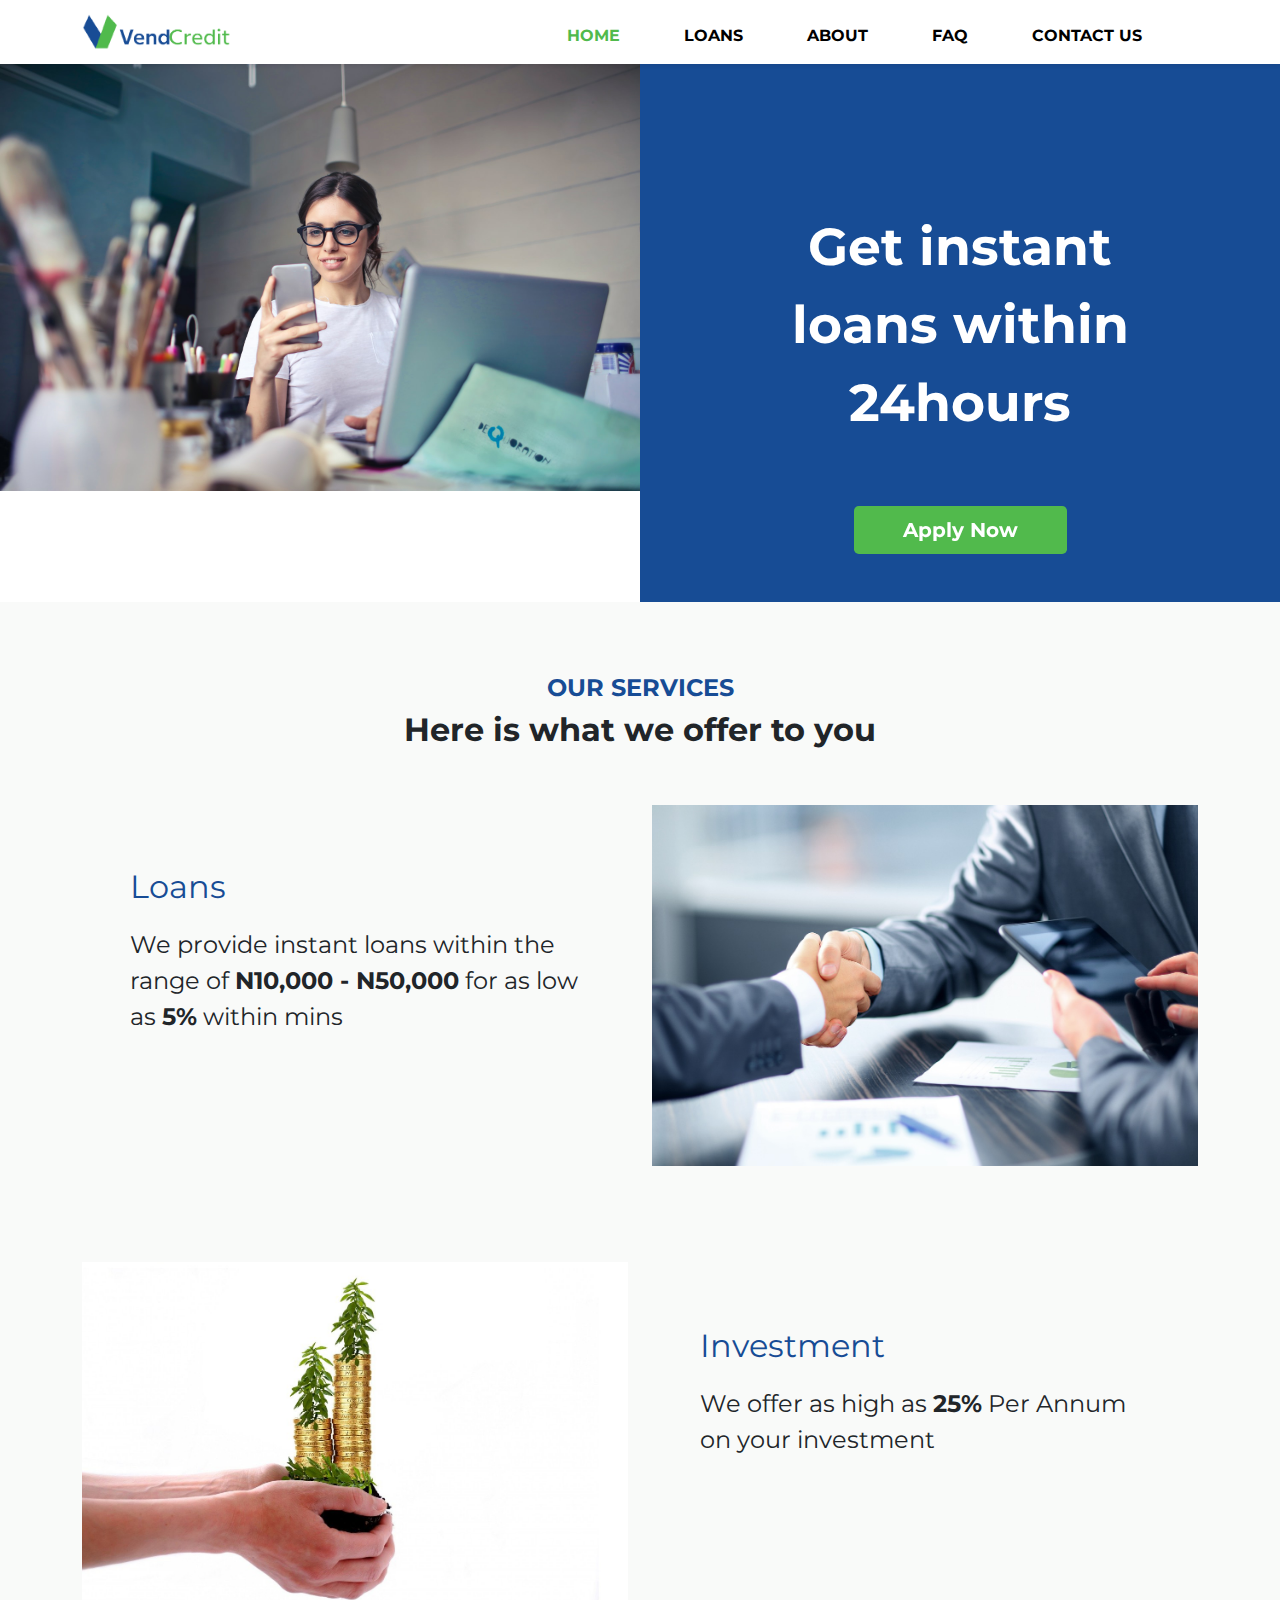
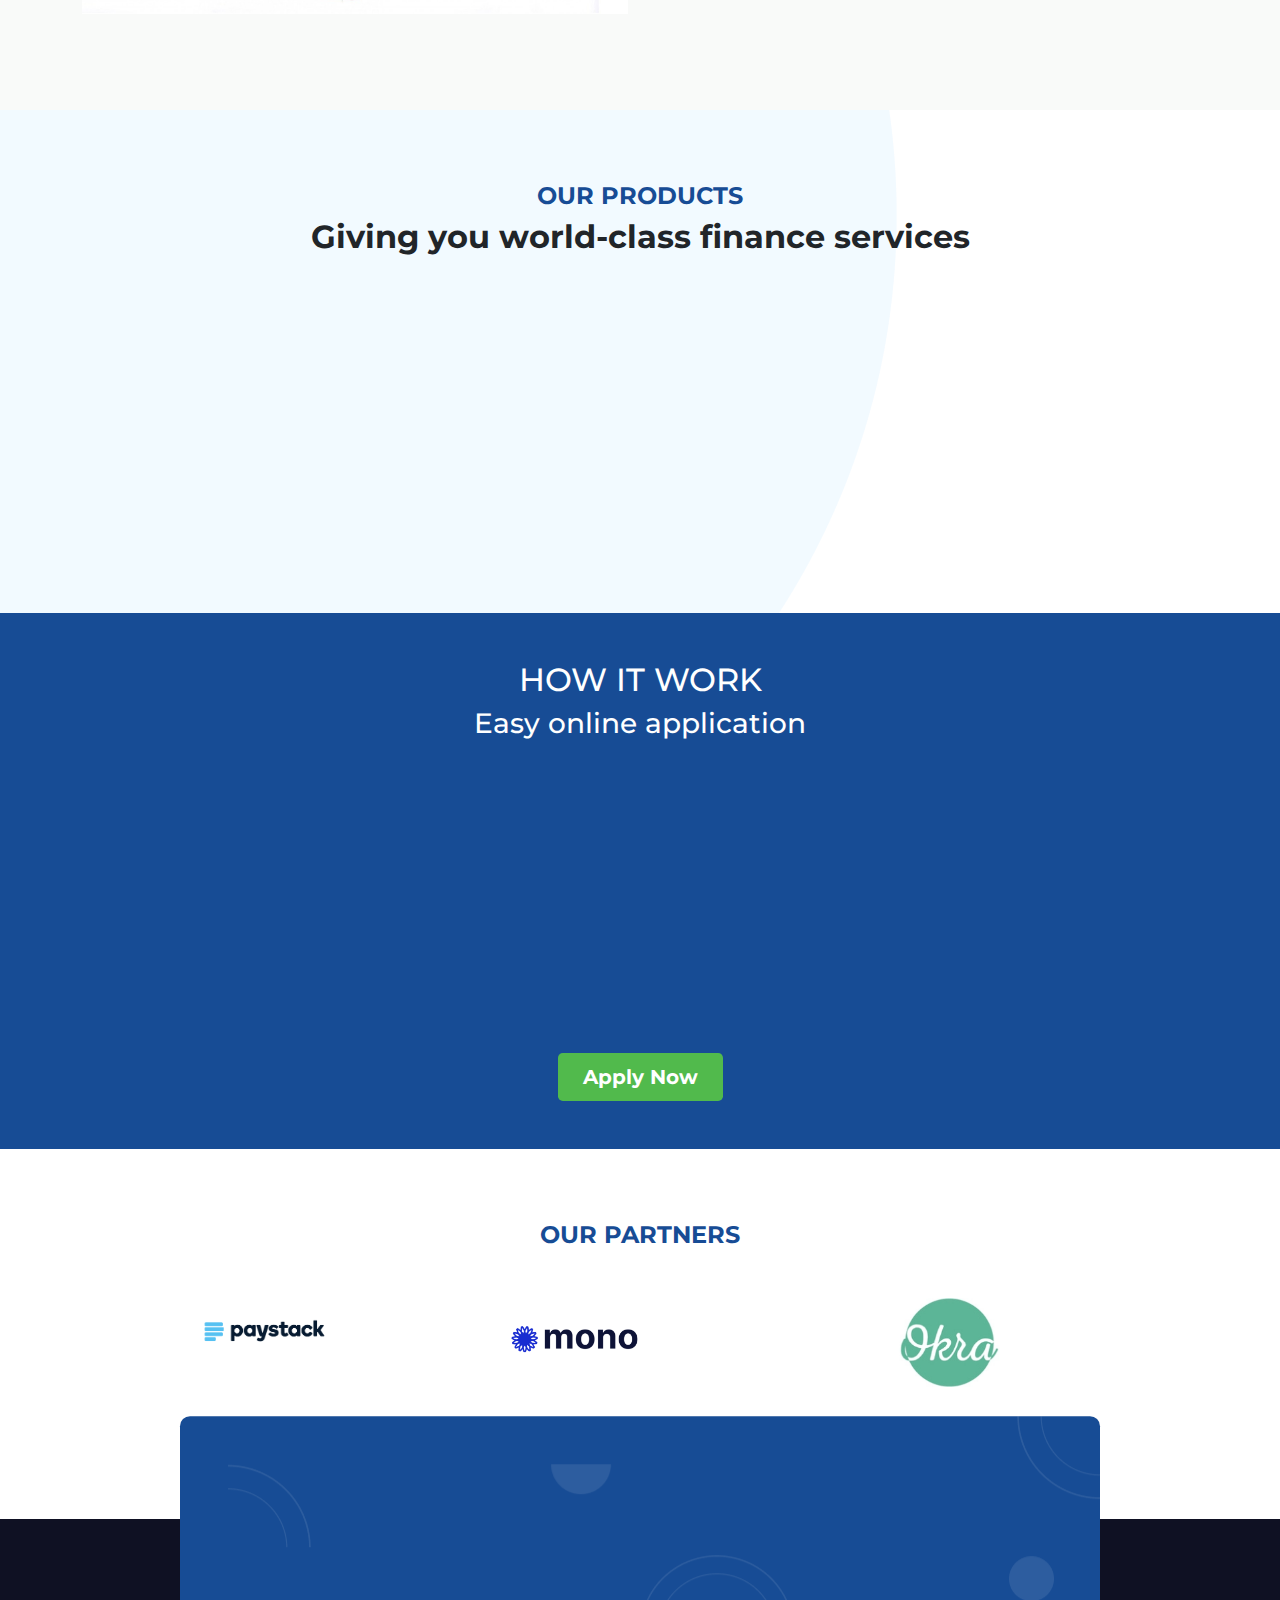
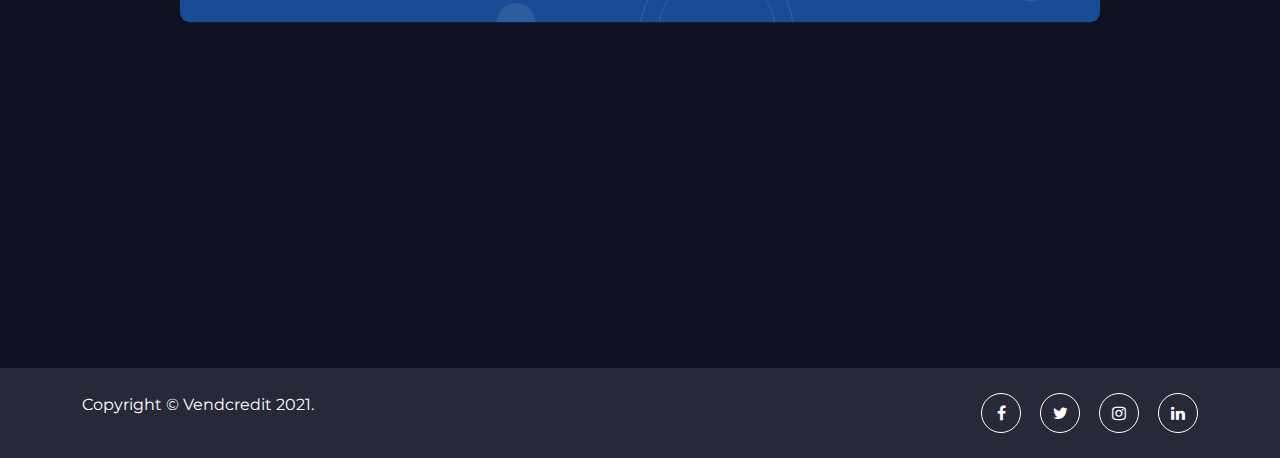
==== commit 89cceea7: "updated pages" ====
--- a/index.html
+++ b/index.html
@@ -75,11 +75,16 @@
      <h2 class="fw-bold">Here is what we offer to you</h2>
     </div>
     <div class="row">
-      <div class="col-md-6 my-4 my-md-5">
-        <div class="p-5">
+      <div class="col-md-6 my-4 my-md-5 vert-cont">
+        <div class="p-5 vert-cert">
           <p class="tx-24 tx-prim">Loans</p>
-
-
+          <p class="tx-20"><span>We provide instant loans within</span>
+          the range of <strong>N10,000 - N50,000</strong> for as low as <strong>5%</strong> within mins 
+          </p>
+
+          <div class="mt-4">
+            <a  href="https://vendcredit.com/sign-up/create-account" target="blank" class="btn btn-lg bg-green text-white px-5 fw-bold" data-aos="fade-up">Apply Now</a>
+          </div>
         </div>
       </div>
       <div class="col-md-6 my-4 my-md-5">
@@ -88,9 +93,16 @@
       <div class="col-md-6 my-4 my-md-5 order-md-1 order-2">
         <img src="./assets/img/loan2.jpg" class="img-fluid" alt="" srcset="">
       </div>
-      <div class="col-md-6 my-4 my-md-5 order-md-2 order-1">
-        <div class="p-5">
+      <div class="col-md-6 my-4 my-md-5 order-md-2 order-1  vert-cont">
+        <div class="p-5 vert-cert">
           <p class="tx-24 tx-prim">Investment</p>
+          <p class="tx-20"><span>We offer as high as </span>
+           <strong>25%</strong> Per Annum on your investment  
+          </p>
+
+          <div class="mt-5">
+            <a  href="./contact.html" class="btn btn-lg bg-green text-white px-5 fw-bold" data-aos="fade-up">Apply Now</a>
+          </div>
 
         </div>
       </div>
@@ -291,15 +303,15 @@
        <h4 class="text-uppercase tx-prim fw-bold mb-5">Our Partners</h4>
        
       </div>
-     <div class="row gx-5 col-md-10 mx-auto">
+     <div class="row gx-5 col-md-10 mx-auto pb-md-3 ">
        <div class="col-md-4 col-6 mb-2">
          <img src="./assets/img/paystack.png" class="img-fluid w-50 mt-2" alt="">
        </div>
        <div class="col-md-4 col-6 mb-2">
         <img src="./assets/img/mono.png" class="img-fluid mt-4 w-50" alt="">
       </div>
-      <div class="col-md-4 col-6 text-md-center">
-        <img src="./assets/img/crc.png" class="img-fluid h-50 w-50" alt="">
+      <div class="col-md-4 col-6 text-md-center mb-2">
+        <img src="./assets/img/crc.png" class="img-fluid w-50" alt="">
       </div>
      </div>
     </div>
--- a/assets/css/main.css
+++ b/assets/css/main.css
@@ -377,4 +377,14 @@
 }
 .accordion-item{
   border: 0;
+}
+.vert-cert{
+  margin: 0;
+  position: absolute;
+  top: 50%;
+  -ms-transform: translateY(-50%);
+  transform: translateY(-50%);
+}
+.vert-cont{
+  position: relative;
 }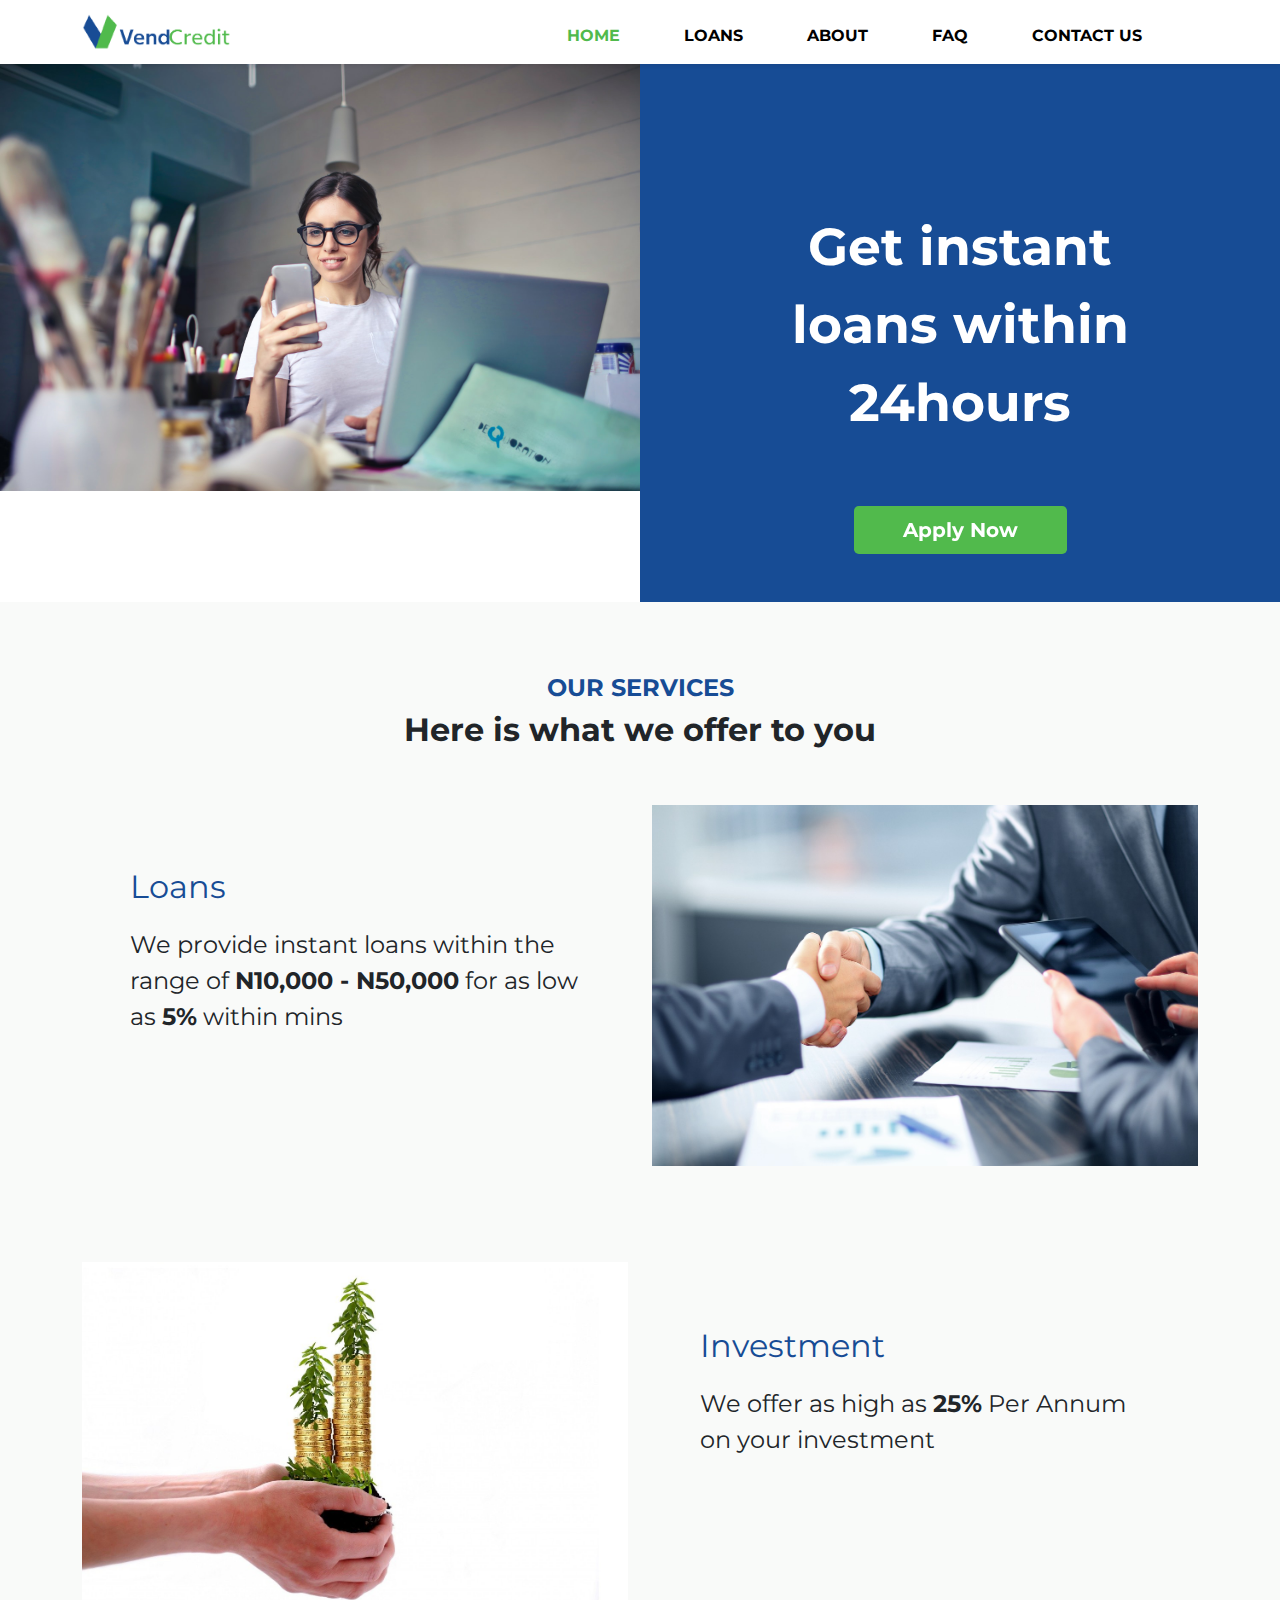
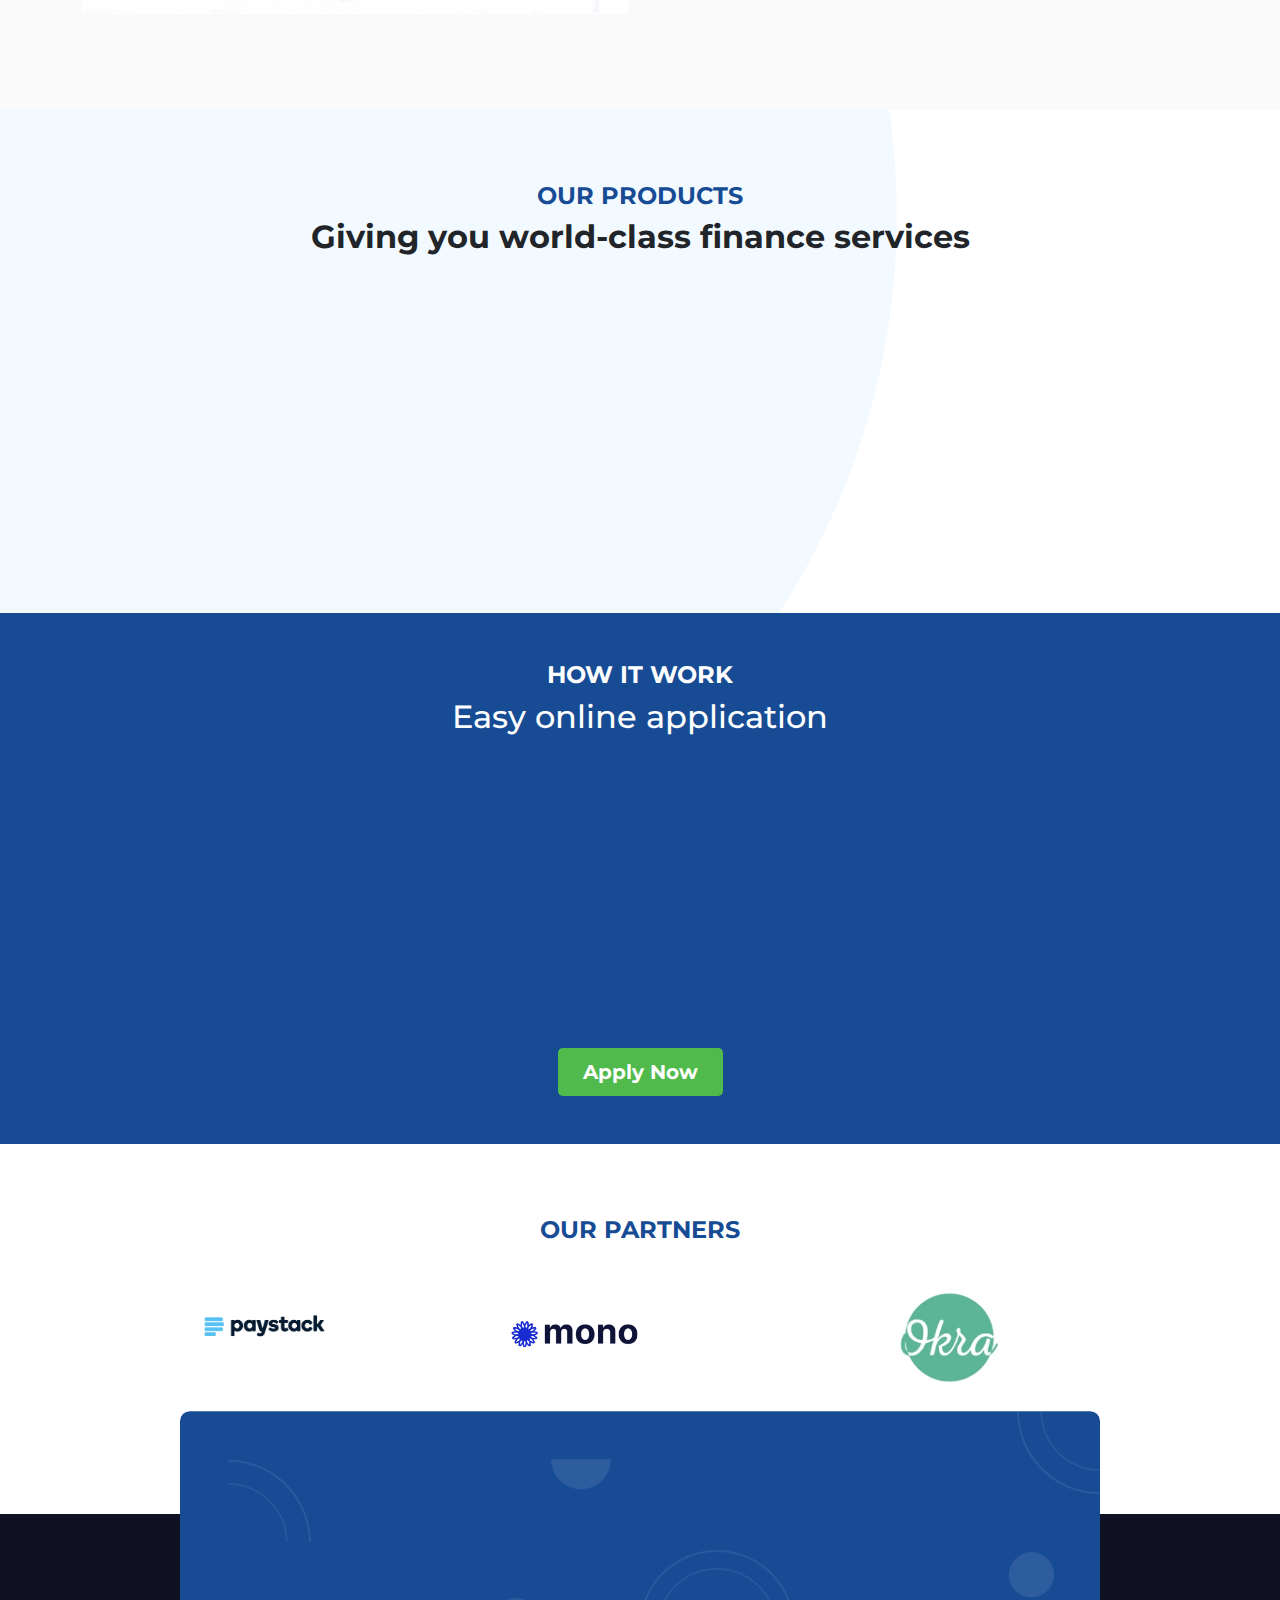
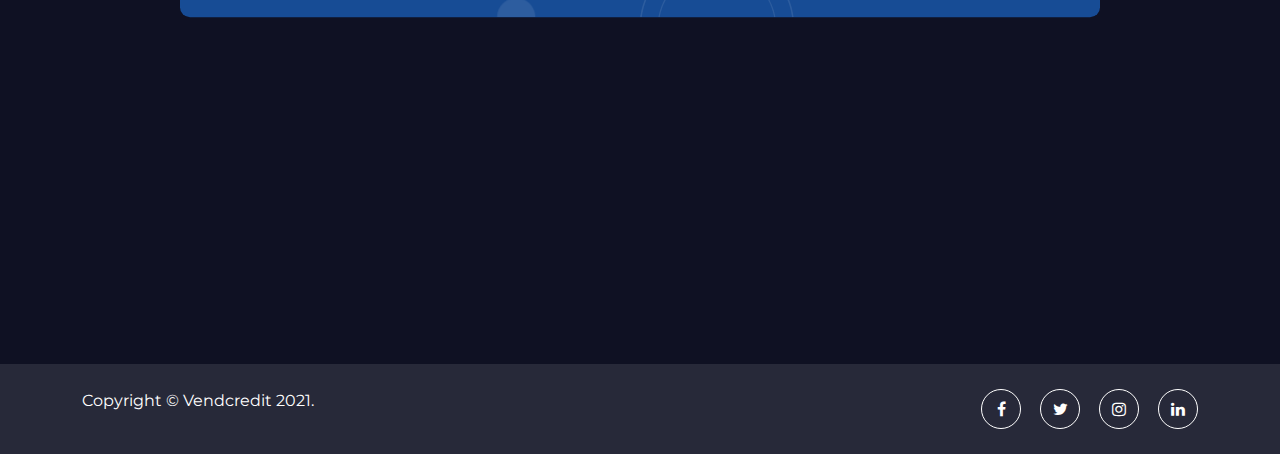
==== commit 534768b5: "updated pages" ====
--- a/index.html
+++ b/index.html
@@ -54,7 +54,7 @@
         <div class="col-md-6 px-0">
           <img src="./assets/img/loan3.jpg" alt="" class="img-fluid" srcset="">
         </div>
-        <div class="col-md-6 bg-prim text-center p-md-5">
+        <div class="col-md-6 bg-prim text-center p-md-5 py-5">
           <div class="section-title text-white p-lg-5" data-aos="fade-up">
             <p class="fw-bold tx-36 pt-lg-5">Get instant loans within 24hours</p>
 
@@ -75,8 +75,8 @@
      <h2 class="fw-bold">Here is what we offer to you</h2>
     </div>
     <div class="row">
-      <div class="col-md-6 my-4 my-md-5 vert-cont">
-        <div class="p-5 vert-cert">
+      <div class="col-md-6 my-3 my-md-5 vert-cont order-2 order-md-1">
+        <div class="p-md-5 vert-cert">
           <p class="tx-24 tx-prim">Loans</p>
           <p class="tx-20"><span>We provide instant loans within</span>
           the range of <strong>N10,000 - N50,000</strong> for as low as <strong>5%</strong> within mins 
@@ -87,21 +87,23 @@
           </div>
         </div>
       </div>
-      <div class="col-md-6 my-4 my-md-5">
+      <div class="col-md-6 my-3 my-md-5 order-1 order-md-2">
         <img src="./assets/img/loan1.jpg" class="img-fluid" alt="" srcset="">
       </div>
-      <div class="col-md-6 my-4 my-md-5 order-md-1 order-2">
+    </div>
+    <div class="row">
+      <div class="col-md-6 my-3 my-md-5">
         <img src="./assets/img/loan2.jpg" class="img-fluid" alt="" srcset="">
       </div>
-      <div class="col-md-6 my-4 my-md-5 order-md-2 order-1  vert-cont">
-        <div class="p-5 vert-cert">
+      <div class="col-md-6 my-3 my-md-5 vert-cont">
+        <div class="p-md-5 vert-cert">
           <p class="tx-24 tx-prim">Investment</p>
           <p class="tx-20"><span>We offer as high as </span>
            <strong>25%</strong> Per Annum on your investment  
           </p>
 
           <div class="mt-5">
-            <a  href="./contact.html" class="btn btn-lg bg-green text-white px-5 fw-bold" data-aos="fade-up">Apply Now</a>
+            <a  href="./contact.html" class="btn btn-lg bg-green text-white px-5 fw-bold" data-aos="fade-up">Contact Us</a>
           </div>
 
         </div>
@@ -257,10 +259,10 @@
  <section id="plan" class="bg-prim">
     <div class="container text-white py-5">
       <div class="text-center">
-        <h2 class="text-uppercase">How it work</h2>
-        <h3>
+        <h4 class="text-uppercase fw-bold">How it work</h4>
+        <h2>
           Easy online application
-        </h3>
+        </h2>
       </div>
       <div class="row py-md-5 py-3">
         <div class="col-md-4 col-12 mb-3 text-center" data-aos="fade-up-left" data-wow-delay="0.1s">
--- a/assets/css/main.css
+++ b/assets/css/main.css
@@ -290,16 +290,7 @@
   color: #51ba4c!important;
   font-weight: 600;
 }
- /* X-Small devices (portrait phones, less than 576px) */
-@media (max-width: 575.98px) { 
-  .copyright-text{
-    text-align: center;
-  }
-  .tx-36{
-    font-size: 1.8rem;
-  }
- }
-
+ 
  .mod{
   transform: translate3d(0px, 0px, 0px);
   transform-style: preserve-3d;
@@ -387,4 +378,23 @@
 }
 .vert-cont{
   position: relative;
-}+}
+/* X-Small devices (portrait phones, less than 576px) */
+@media (max-width: 575.98px) { 
+  .copyright-text{
+    text-align: center;
+  }
+  .tx-36{
+    font-size: 1.8rem;
+  }
+  .vert-cert{
+    margin: 0;
+    position: relative;
+    top: 0%;
+    -ms-transform: translateY(0%);
+    transform: translateY(0%);
+  }
+  .vert-cont{
+    position: relative;
+  }
+ }
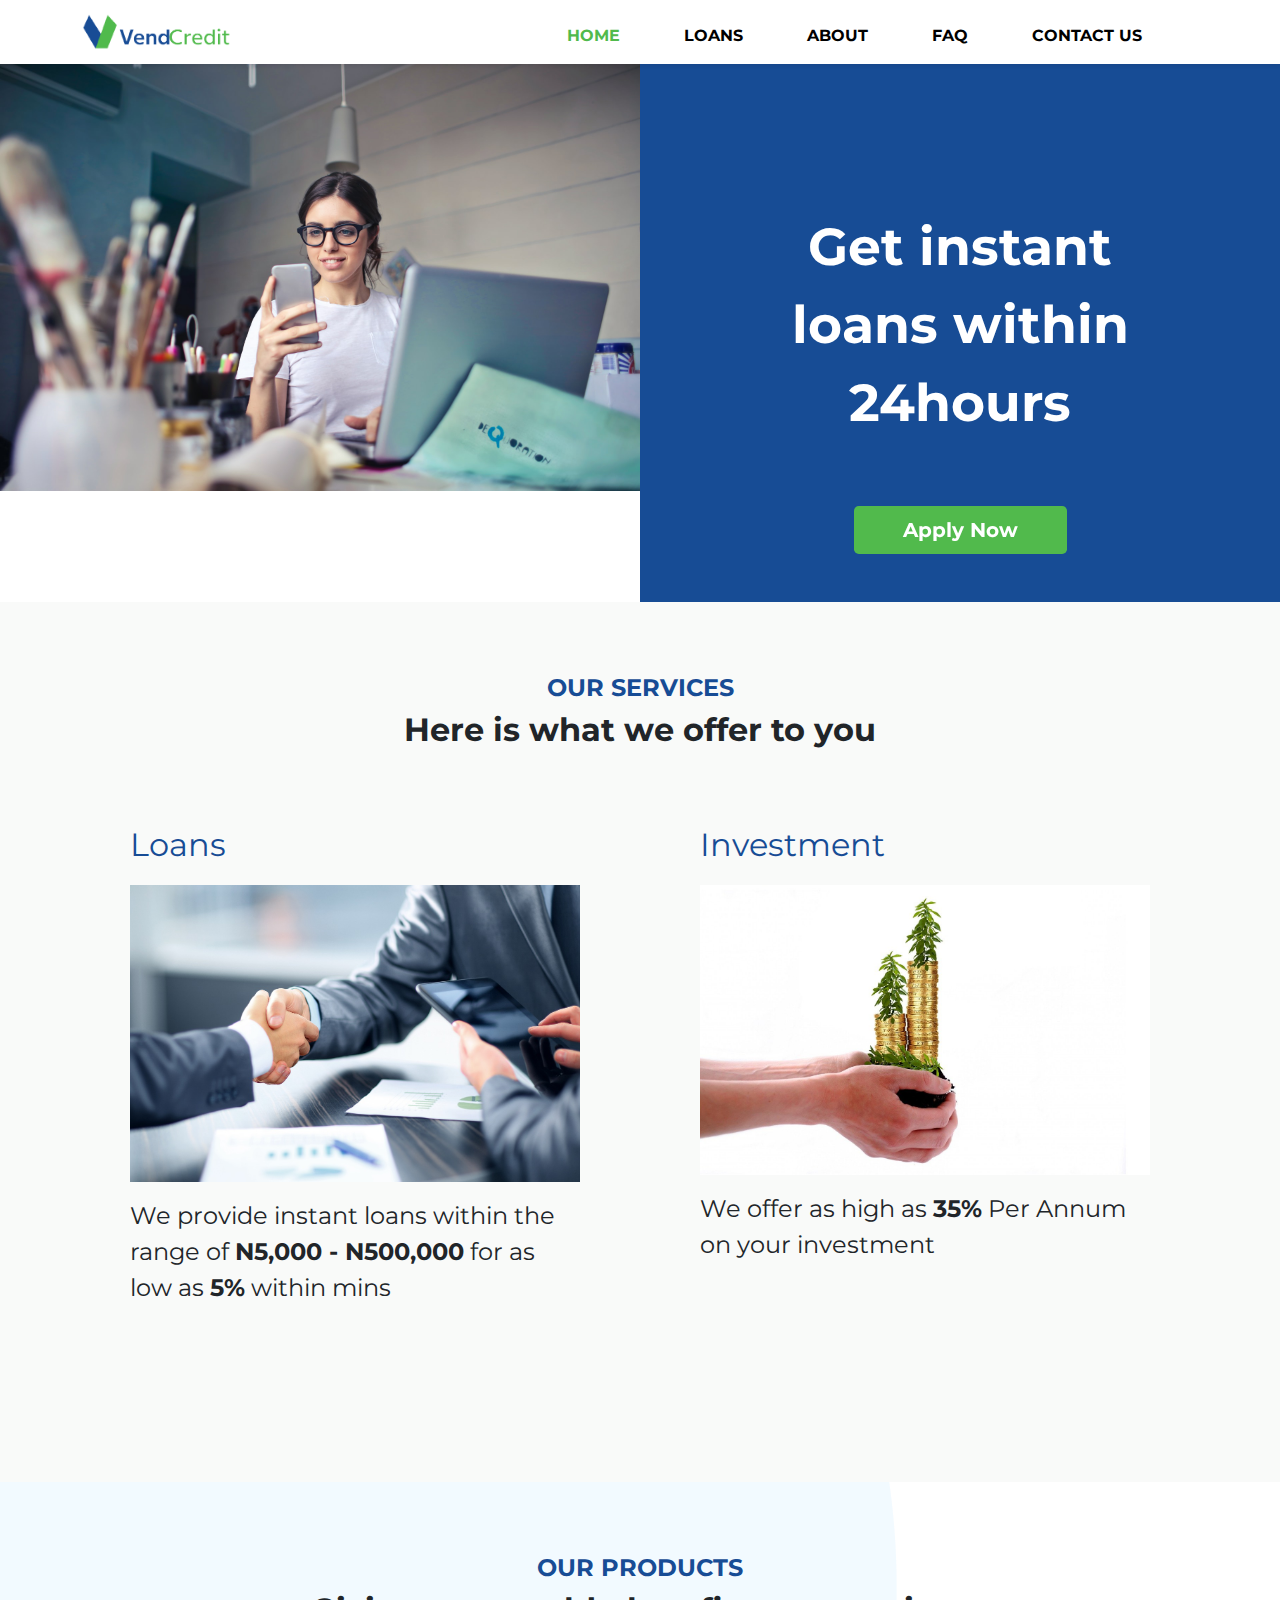
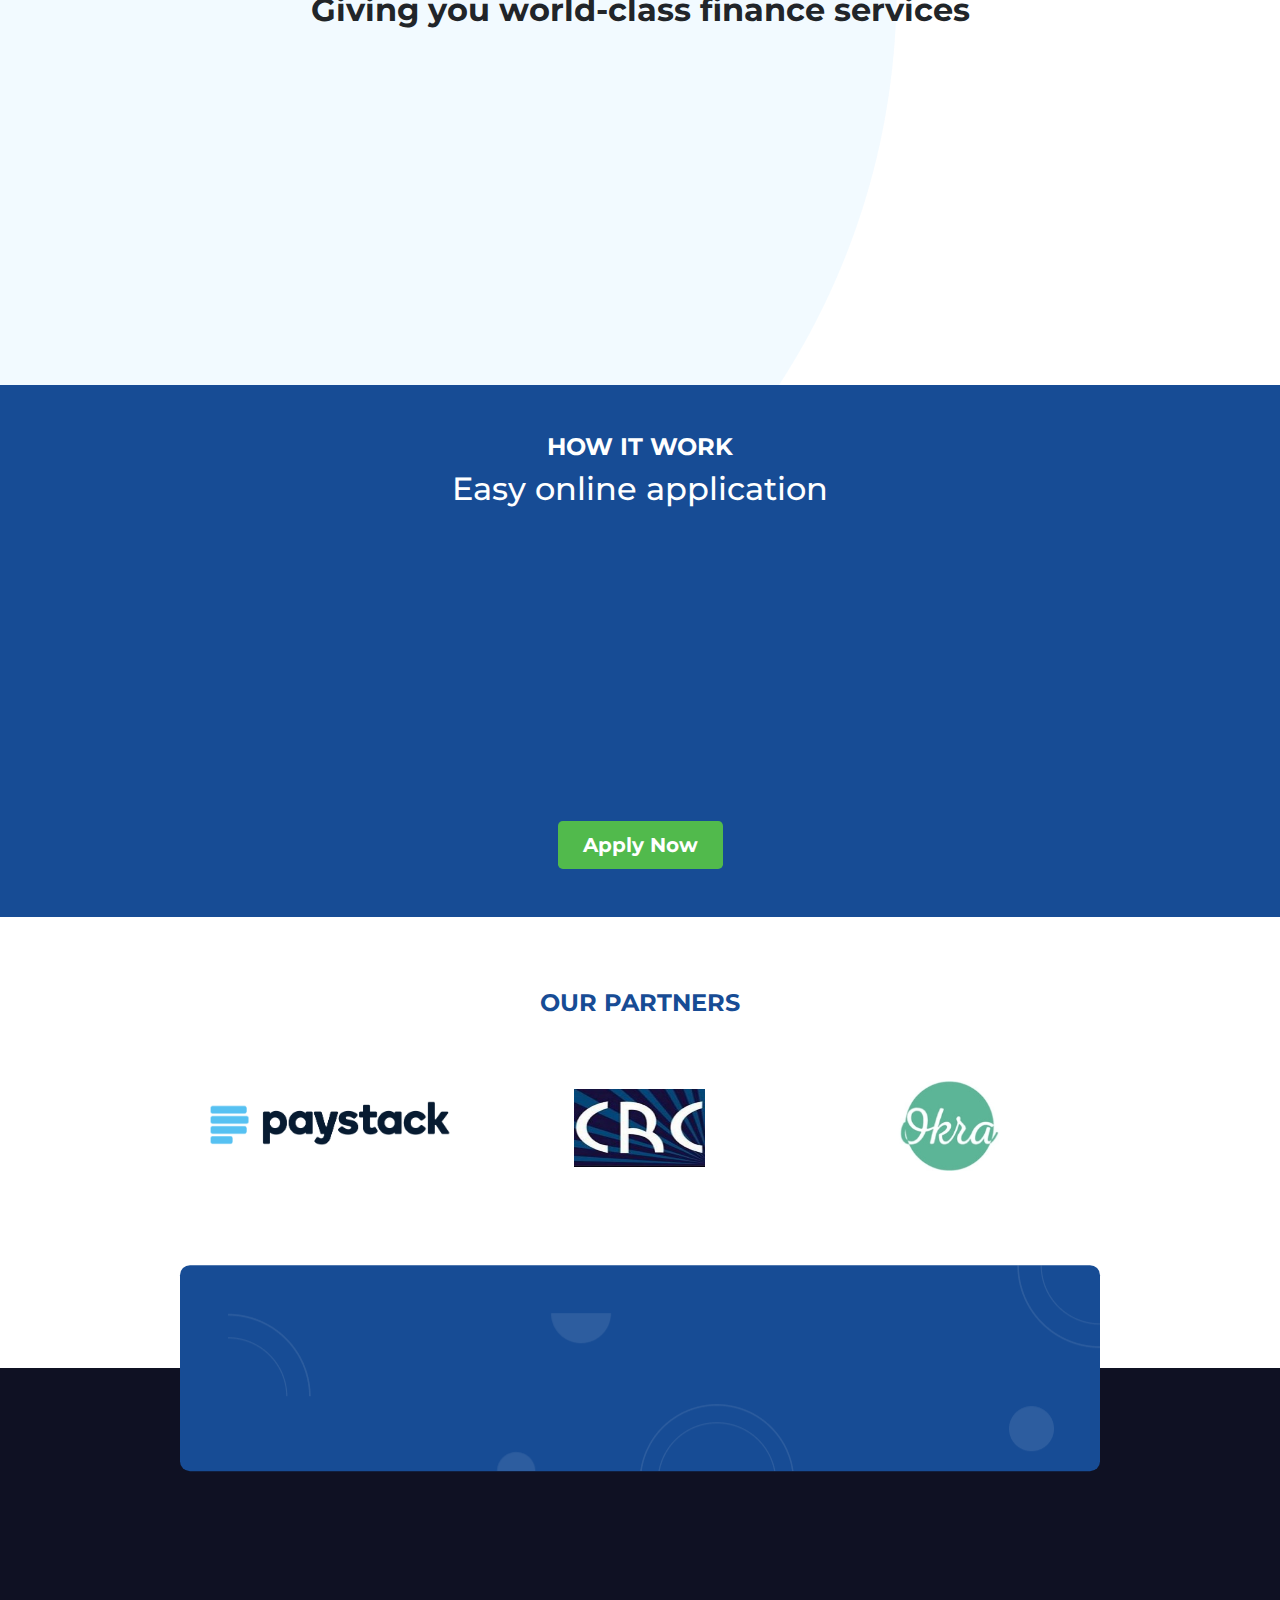
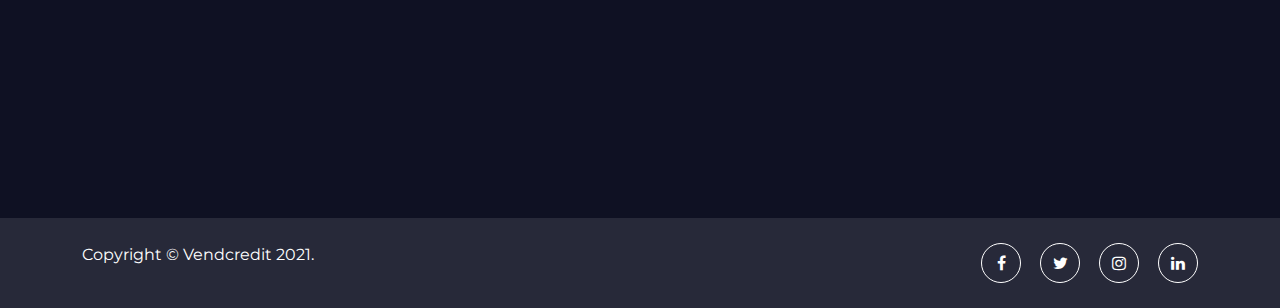
==== commit 985a91e9: "contact update" ====
--- a/index.html
+++ b/index.html
@@ -75,31 +75,27 @@
      <h2 class="fw-bold">Here is what we offer to you</h2>
     </div>
     <div class="row">
-      <div class="col-md-6 my-3 my-md-5 vert-cont order-2 order-md-1">
-        <div class="p-md-5 vert-cert">
+      <div class="col-md-6 my-3">
+        <div class="p-md-5">
           <p class="tx-24 tx-prim">Loans</p>
+        <img src="./assets/img/loan1.jpg" class="img-fluid mb-3" alt="" srcset="">
+
           <p class="tx-20"><span>We provide instant loans within</span>
-          the range of <strong>N10,000 - N50,000</strong> for as low as <strong>5%</strong> within mins 
+          the range of <strong>N5,000 - N500,000</strong> for as low as <strong>5%</strong> within mins 
           </p>
 
-          <div class="mt-4">
+          <div class="mt-3">
             <a  href="https://vendcredit.com/sign-up/create-account" target="blank" class="btn btn-lg bg-green text-white px-5 fw-bold" data-aos="fade-up">Apply Now</a>
           </div>
         </div>
       </div>
-      <div class="col-md-6 my-3 my-md-5 order-1 order-md-2">
-        <img src="./assets/img/loan1.jpg" class="img-fluid" alt="" srcset="">
-      </div>
-    </div>
-    <div class="row">
-      <div class="col-md-6 my-3 my-md-5">
-        <img src="./assets/img/loan2.jpg" class="img-fluid" alt="" srcset="">
-      </div>
-      <div class="col-md-6 my-3 my-md-5 vert-cont">
-        <div class="p-md-5 vert-cert">
+
+      <div class="col-md-6 my-3">
+        <div class="p-md-5">
           <p class="tx-24 tx-prim">Investment</p>
+        <img src="./assets/img/loan2.jpg" class="img-fluid mb-3" alt="" srcset="">
           <p class="tx-20"><span>We offer as high as </span>
-           <strong>25%</strong> Per Annum on your investment  
+           <strong>35%</strong> Per Annum on your investment  
           </p>
 
           <div class="mt-5">
@@ -108,9 +104,7 @@
 
         </div>
       </div>
-
-    </div>
-    
+    </div>
   </div>
 </section>
   
@@ -259,7 +253,7 @@
  <section id="plan" class="bg-prim">
     <div class="container text-white py-5">
       <div class="text-center">
-        <h4 class="text-uppercase fw-bold">How it work</h4>
+        <h4 class="text-uppercase fw-bold ">How it work</h4>
         <h2>
           Easy online application
         </h2>
@@ -302,18 +296,18 @@
   <section class="bg-white">
     <div class="container py-5">
       <div class="text-center pt-lg-4">
-       <h4 class="text-uppercase tx-prim fw-bold mb-5">Our Partners</h4>
+       <h4 class="text-uppercase tx-prim fw-bold mb-md-5">Our Partners</h4>
        
       </div>
      <div class="row gx-5 col-md-10 mx-auto pb-md-3 ">
-       <div class="col-md-4 col-6 mb-2">
-         <img src="./assets/img/paystack.png" class="img-fluid w-50 mt-2" alt="">
+       <div class="col-md-4 col-4 mb-4">
+         <img src="./assets/img/paystack.png" class="img-fluid  mt-2" alt="">
        </div>
-       <div class="col-md-4 col-6 mb-2">
-        <img src="./assets/img/mono.png" class="img-fluid mt-4 w-50" alt="">
-      </div>
-      <div class="col-md-4 col-6 text-md-center mb-2">
-        <img src="./assets/img/crc.png" class="img-fluid w-50" alt="">
+       <div class="col-md-4 col-4 mb-4 text-center">
+        <img src="./assets/img/crc.png" class="img-fluid mt-2 mt-md-4 w-50 h-50 " alt="">
+      </div>
+      <div class="col-md-4 col-4 text-md-center mb-4">
+        <img src="./assets/img/okra.png" class="img-fluid w-50 mt-md-3 mt-2" alt="">
       </div>
      </div>
     </div>
--- a/assets/css/main.css
+++ b/assets/css/main.css
@@ -397,4 +397,7 @@
   .vert-cont{
     position: relative;
   }
+  .tx-20{
+    font-size: 1.2rem;
+  }
  }
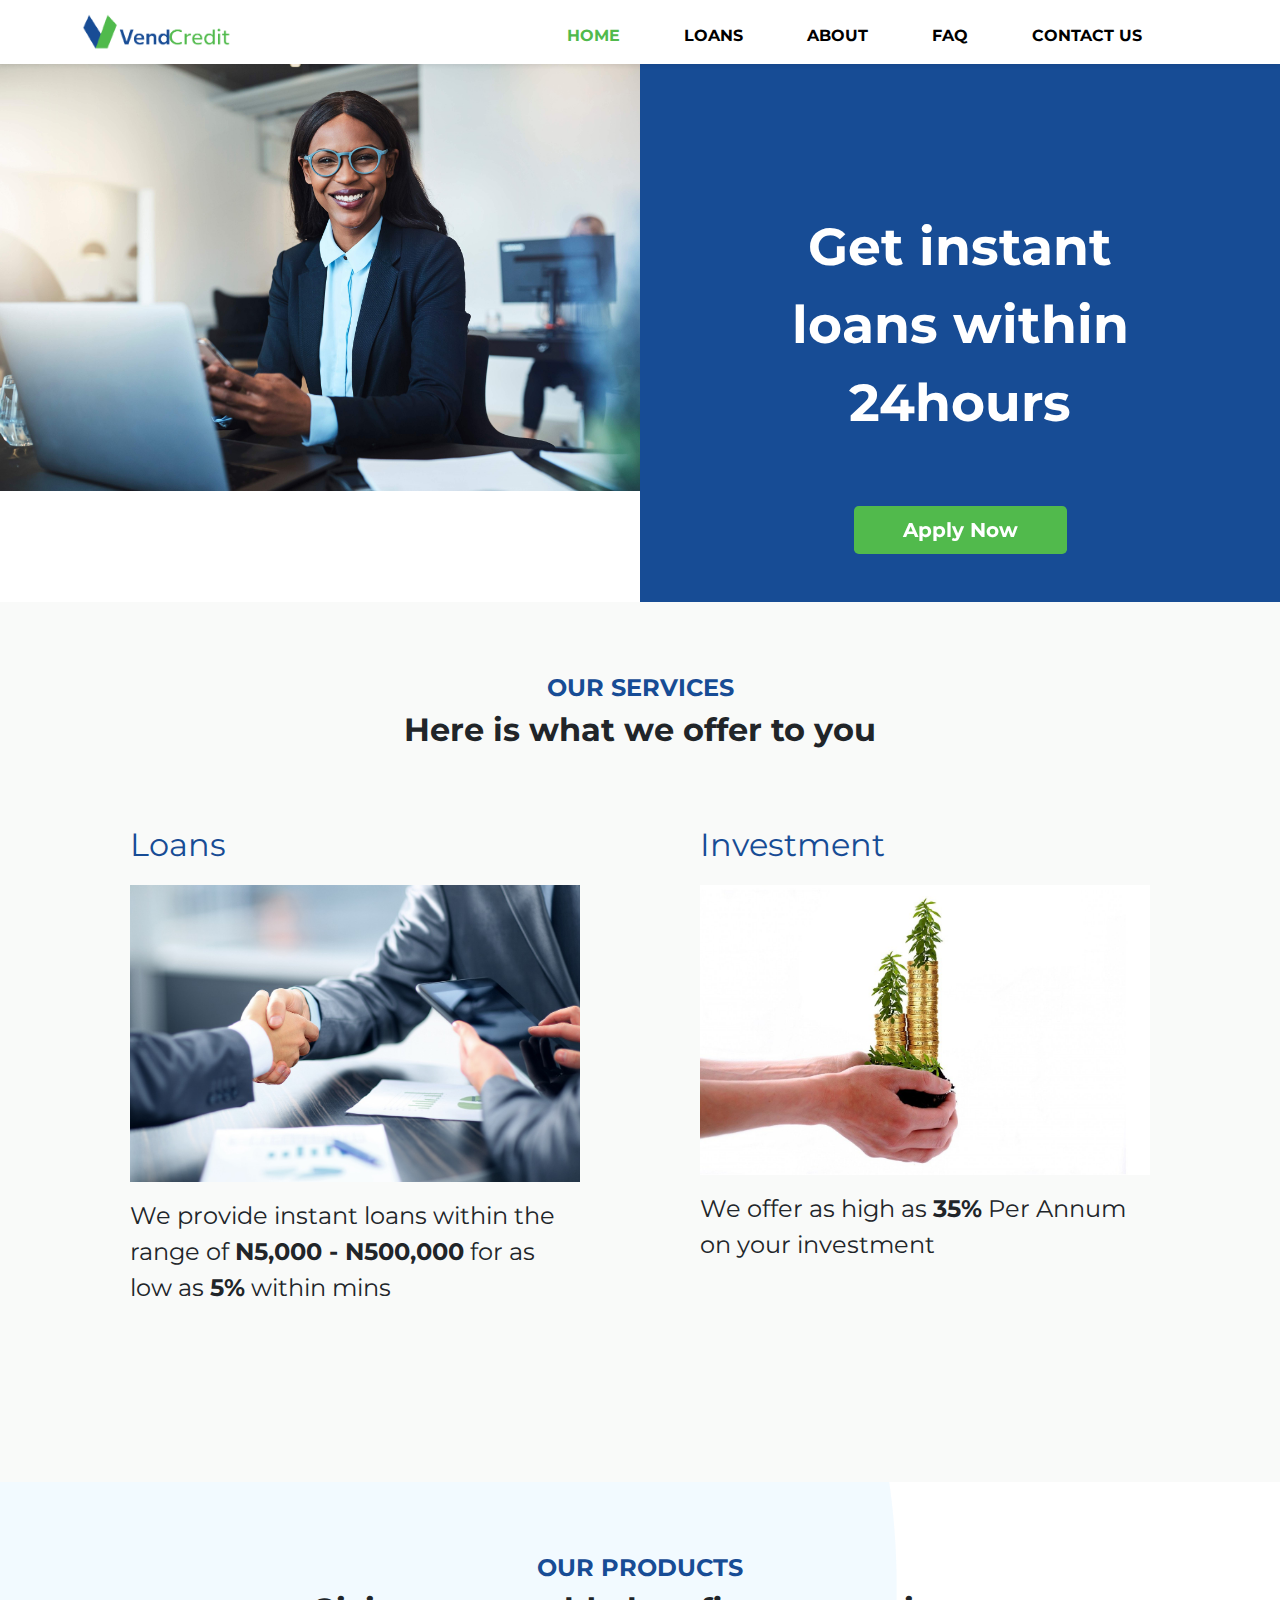
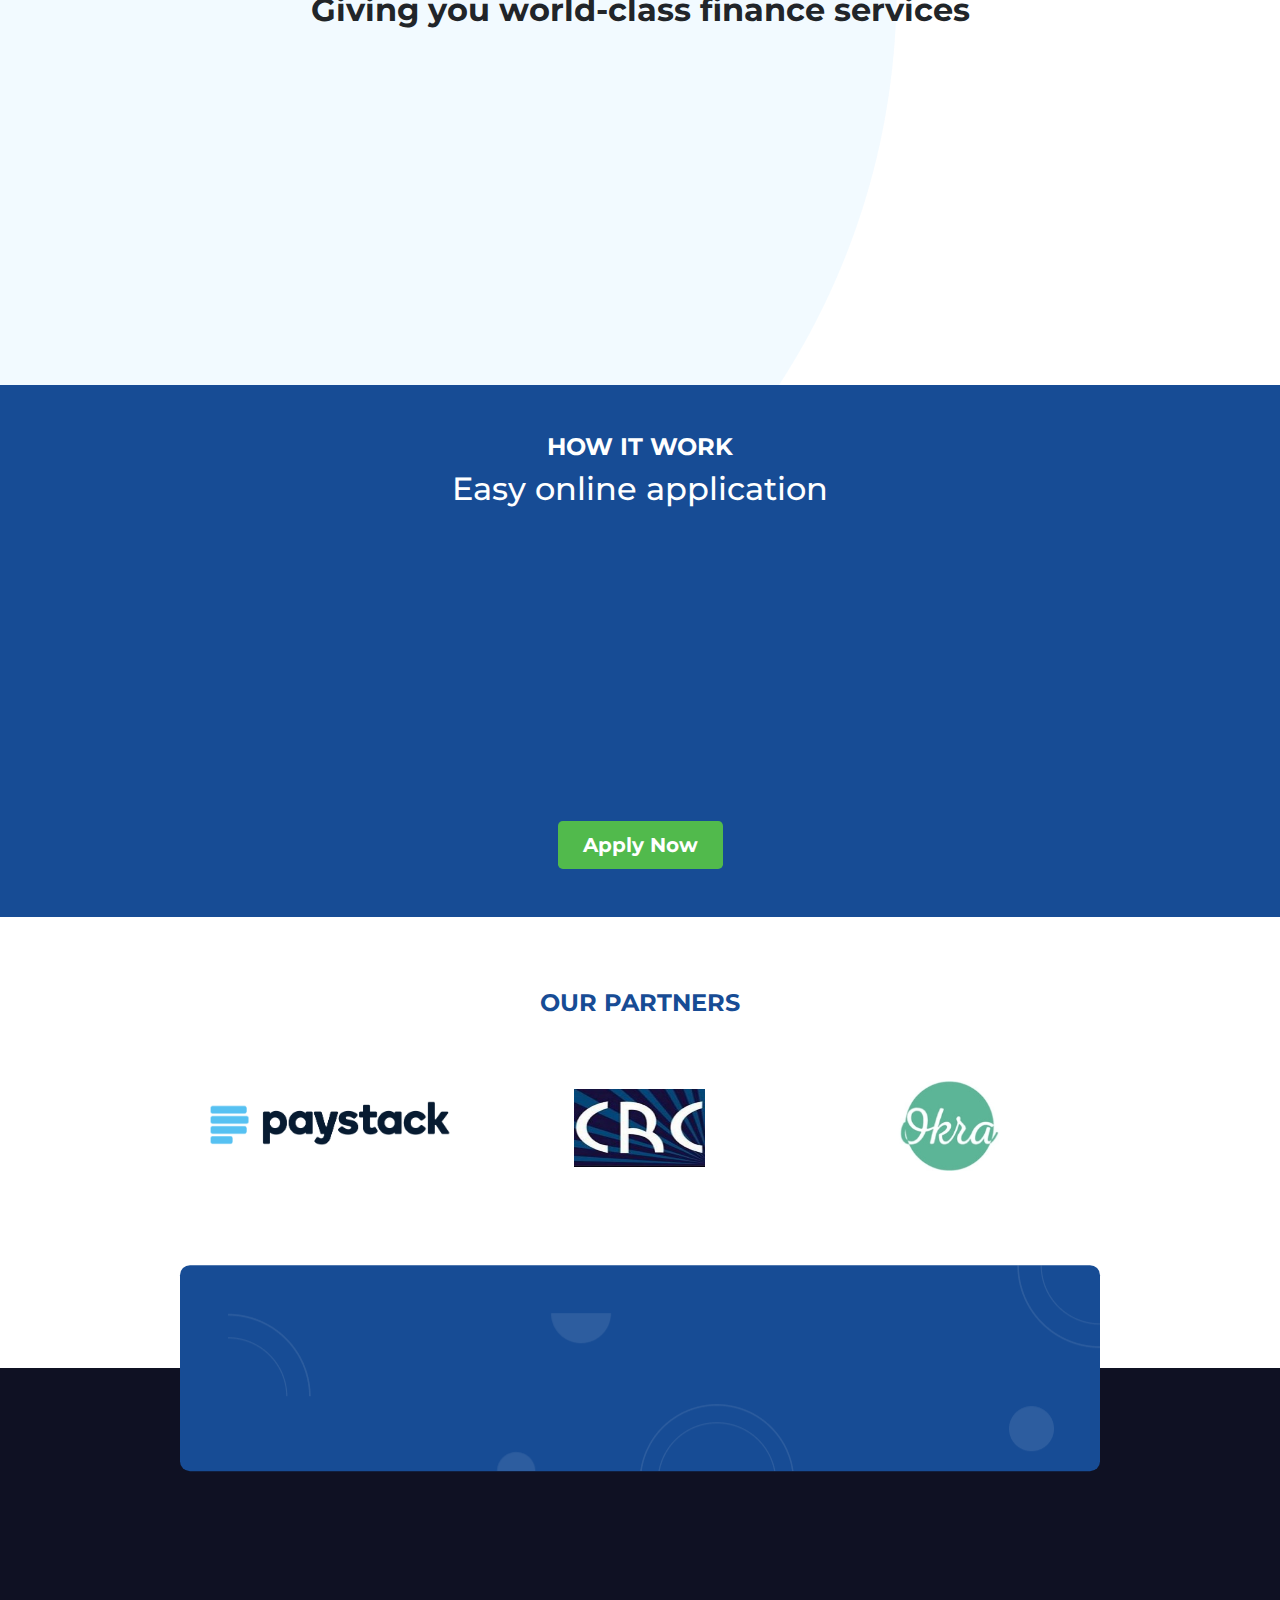
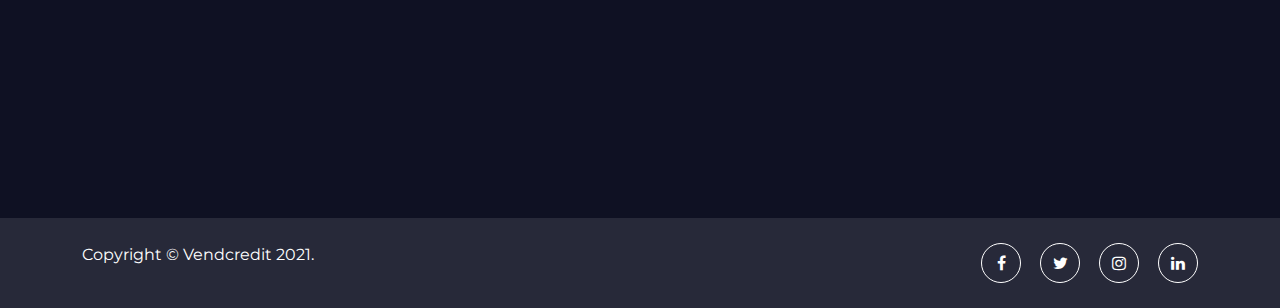
==== commit 418b7704: "loan img" ====
--- a/index.html
+++ b/index.html
@@ -52,7 +52,7 @@
     <div class="container-fluid">
       <div class="row">
         <div class="col-md-6 px-0">
-          <img src="./assets/img/loan3.jpg" alt="" class="img-fluid" srcset="">
+          <img src="./assets/img/loan.jpg" alt="" class="img-fluid" srcset="">
         </div>
         <div class="col-md-6 bg-prim text-center p-md-5 py-5">
           <div class="section-title text-white p-lg-5" data-aos="fade-up">
@@ -332,7 +332,7 @@
 
             <div class="swiper-slide">
               <div class="testimonial-item">
-                <p class="tx-gray">
+                <p class="tx-gray"> 
                   Proin iaculis purus consequat sem cure digni ssim donec porttitora entum suscipit rhoncus. Accusantium quam, ultricies eget id, aliquam eget nibh et. Maecen aliquam, risus at semper.
                 </p>
                 <div class="profile mt-auto text-gray">
